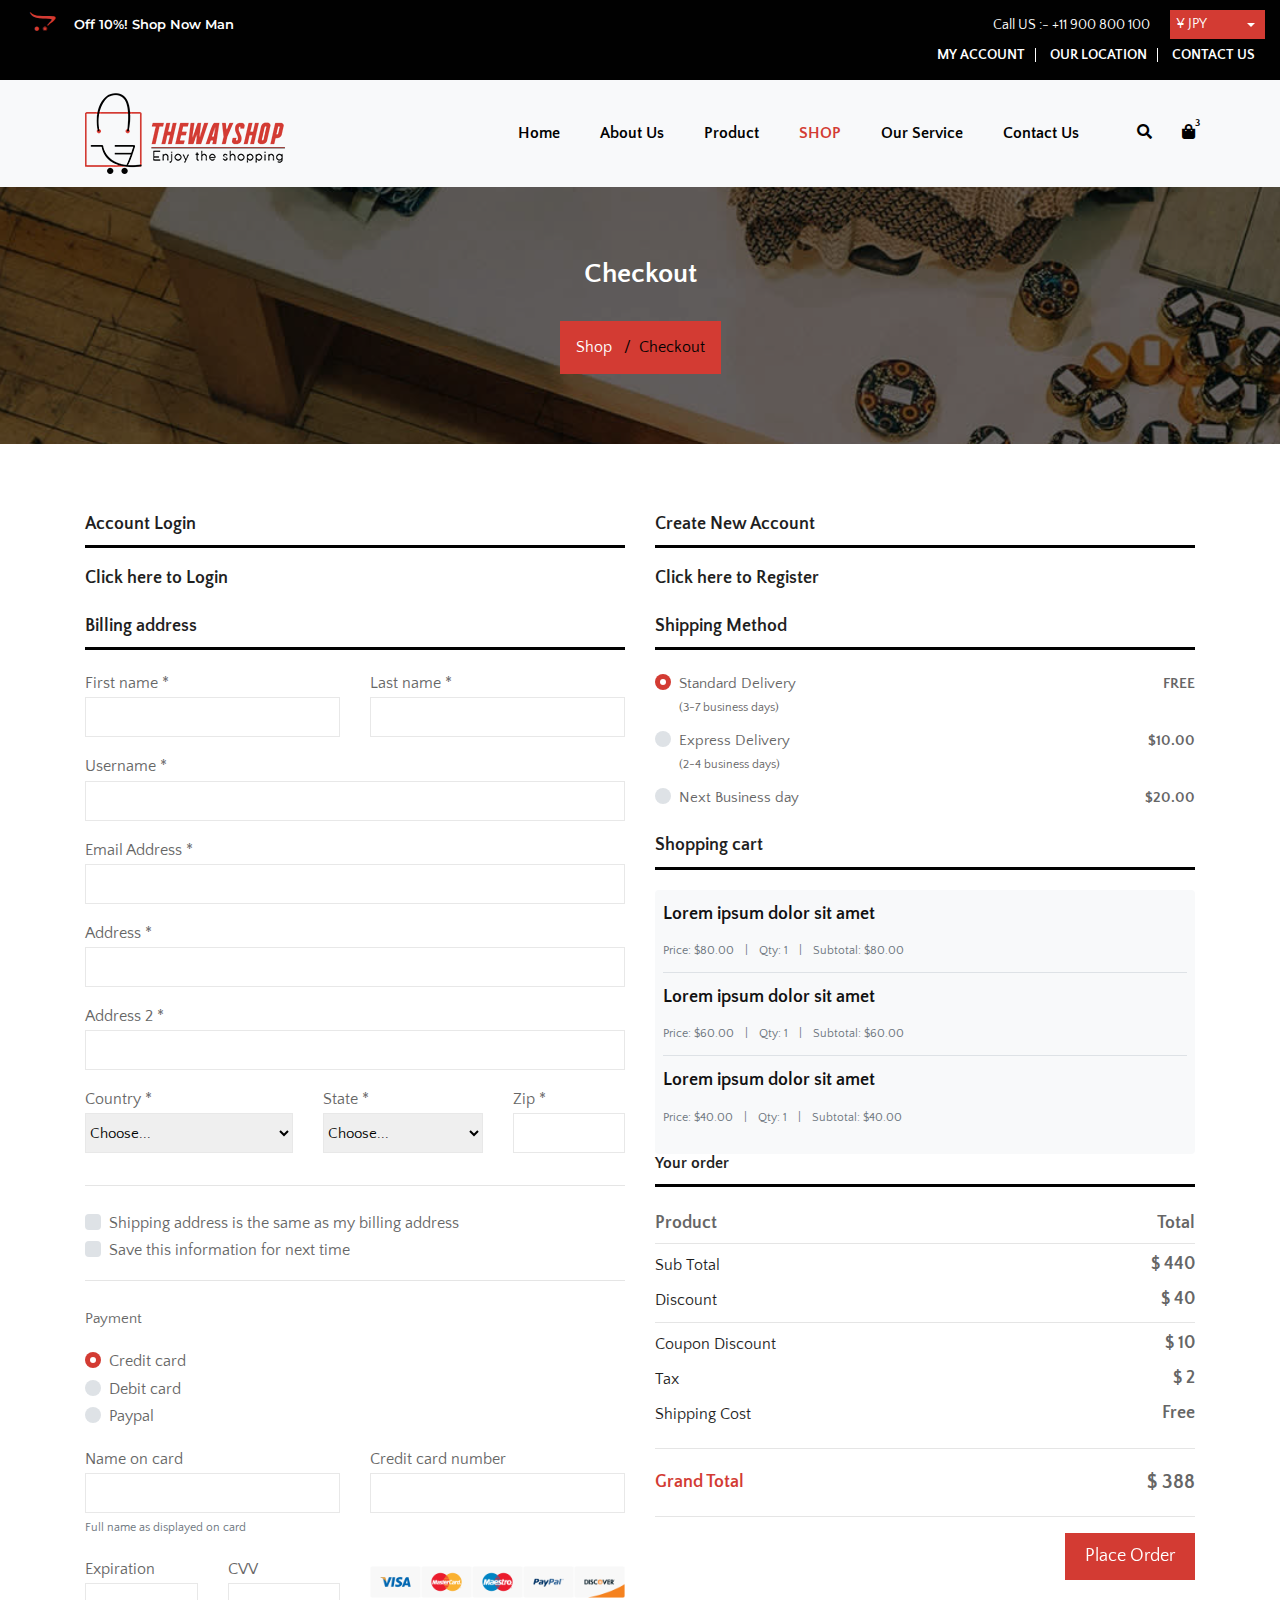
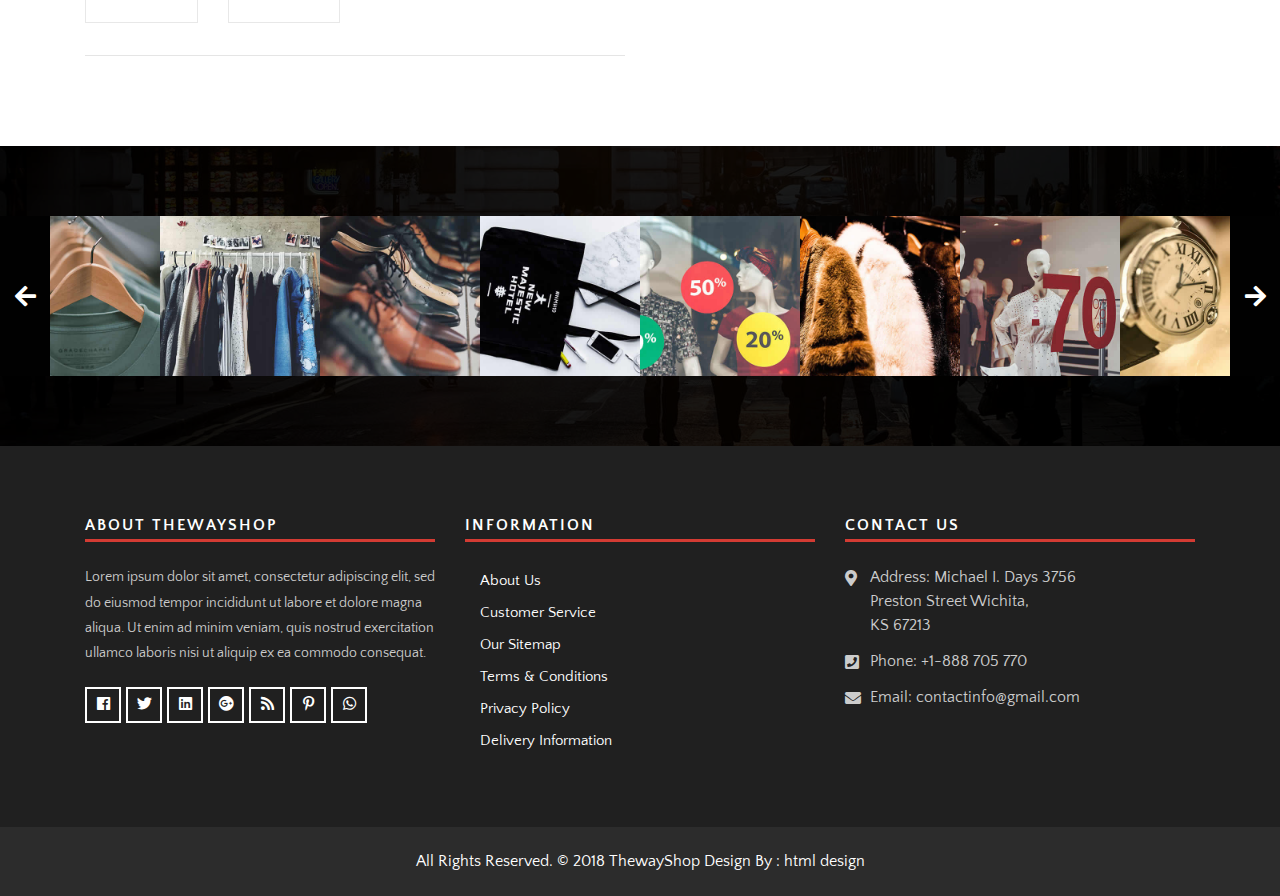
==== checkout.html @ 5b75cca8 "Updated website" ====
<!DOCTYPE html>
<html lang="en">
<!-- Basic -->

<head>
    <meta charset="utf-8">
    <meta http-equiv="X-UA-Compatible" content="IE=edge">

    <!-- Mobile Metas -->
    <meta name="viewport" content="width=device-width, initial-scale=1">

    <!-- Site Metas -->
    <title>ThewayShop - Ecommerce Bootstrap 4 HTML Template</title>
    <meta name="keywords" content="">
    <meta name="description" content="">
    <meta name="author" content="">

    <!-- Site Icons -->
    <link rel="shortcut icon" href="images/favicon.ico" type="image/x-icon">
    <link rel="apple-touch-icon" href="images/apple-touch-icon.png">

    <!-- Bootstrap CSS -->
    <link rel="stylesheet" href="css/bootstrap.min.css">
    <!-- Site CSS -->
    <link rel="stylesheet" href="css/style.css">
    <!-- Responsive CSS -->
    <link rel="stylesheet" href="css/responsive.css">
    <!-- Custom CSS -->
    <link rel="stylesheet" href="css/custom.css">

    <!--[if lt IE 9]>
      <script src="https://oss.maxcdn.com/libs/html5shiv/3.7.0/html5shiv.js"></script>
      <script src="https://oss.maxcdn.com/libs/respond.js/1.4.2/respond.min.js"></script>
    <![endif]-->

</head>

<body>

    <!-- Start Main Top -->
    <div class="main-top">
        <div class="container-fluid">
            <div class="row">
                <div class="col-lg-6 col-md-6 col-sm-12 col-xs-12">
                    <div class="text-slid-box">
                        <div id="offer-box" class="carouselTicker">
                            <ul class="offer-box">
                                <li>
                                    <i class="fab fa-opencart"></i> Off 10%! Shop Now Man
                                </li>
                                <li>
                                    <i class="fab fa-opencart"></i> 50% - 80% off on Fashion
                                </li>
                                <li>
                                    <i class="fab fa-opencart"></i> 20% off Entire Purchase Promo code: offT20
                                </li>
                                <li>
                                    <i class="fab fa-opencart"></i> Off 50%! Shop Now
                                </li>
                                <li>
                                    <i class="fab fa-opencart"></i> Off 10%! Shop Now Man
                                </li>
                                <li>
                                    <i class="fab fa-opencart"></i> 50% - 80% off on Fashion
                                </li>
                                <li>
                                    <i class="fab fa-opencart"></i> 20% off Entire Purchase Promo code: offT20
                                </li>
                                <li>
                                    <i class="fab fa-opencart"></i> Off 50%! Shop Now
                                </li>
                            </ul>
                        </div>
                    </div>
                </div>
                <div class="col-lg-6 col-md-6 col-sm-12 col-xs-12">
                    <div class="custom-select-box">
                        <select id="basic" class="selectpicker show-tick form-control" data-placeholder="$ USD">
						<option>¥ JPY</option>
						<option>$ USD</option>
						<option>€ EUR</option>
					</select>
                    </div>
                    <div class="right-phone-box">
                        <p>Call US :- <a href="#"> +11 900 800 100</a></p>
                    </div>
                    <div class="our-link">
                        <ul>
                            <li><a href="#">My Account</a></li>
                            <li><a href="#">Our location</a></li>
                            <li><a href="#">Contact Us</a></li>
                        </ul>
                    </div>
                </div>
            </div>
        </div>
    </div>
    <!-- End Main Top -->

    <!-- Start Main Top -->
    <header class="main-header">
        <!-- Start Navigation -->
        <nav class="navbar navbar-expand-lg navbar-light bg-light navbar-default bootsnav">
            <div class="container">
                <!-- Start Header Navigation -->
                <div class="navbar-header">
                    <button class="navbar-toggler" type="button" data-toggle="collapse" data-target="#navbar-menu" aria-controls="navbars-rs-food" aria-expanded="false" aria-label="Toggle navigation">
                    <i class="fa fa-bars"></i>
                </button>
                    <a class="navbar-brand" href="index.html"><img src="images/logo.png" class="logo" alt=""></a>
                </div>
                <!-- End Header Navigation -->

                <!-- Collect the nav links, forms, and other content for toggling -->
                <div class="collapse navbar-collapse" id="navbar-menu">
                    <ul class="nav navbar-nav ml-auto" data-in="fadeInDown" data-out="fadeOutUp">
                        <li class="nav-item"><a class="nav-link" href="index.html">Home</a></li>
                        <li class="nav-item"><a class="nav-link" href="about.html">About Us</a></li>
                        <li class="dropdown megamenu-fw">
                            <a href="#" class="nav-link dropdown-toggle arrow" data-toggle="dropdown">Product</a>
                            <ul class="dropdown-menu megamenu-content" role="menu">
                                <li>
                                    <div class="row">
                                        <div class="col-menu col-md-3">
                                            <h6 class="title">Top</h6>
                                            <div class="content">
                                                <ul class="menu-col">
                                                    <li><a href="shop.html">Jackets</a></li>
                                                    <li><a href="shop.html">Shirts</a></li>
                                                    <li><a href="shop.html">Sweaters & Cardigans</a></li>
                                                    <li><a href="shop.html">T-shirts</a></li>
                                                </ul>
                                            </div>
                                        </div>
                                        <!-- end col-3 -->
                                        <div class="col-menu col-md-3">
                                            <h6 class="title">Bottom</h6>
                                            <div class="content">
                                                <ul class="menu-col">
                                                    <li><a href="shop.html">Swimwear</a></li>
                                                    <li><a href="shop.html">Skirts</a></li>
                                                    <li><a href="shop.html">Jeans</a></li>
                                                    <li><a href="shop.html">Trousers</a></li>
                                                </ul>
                                            </div>
                                        </div>
                                        <!-- end col-3 -->
                                        <div class="col-menu col-md-3">
                                            <h6 class="title">Clothing</h6>
                                            <div class="content">
                                                <ul class="menu-col">
                                                    <li><a href="shop.html">Top Wear</a></li>
                                                    <li><a href="shop.html">Party wear</a></li>
                                                    <li><a href="shop.html">Bottom Wear</a></li>
                                                    <li><a href="shop.html">Indian Wear</a></li>
                                                </ul>
                                            </div>
                                        </div>
                                        <div class="col-menu col-md-3">
                                            <h6 class="title">Accessories</h6>
                                            <div class="content">
                                                <ul class="menu-col">
                                                    <li><a href="shop.html">Bags</a></li>
                                                    <li><a href="shop.html">Sunglasses</a></li>
                                                    <li><a href="shop.html">Fragrances</a></li>
                                                    <li><a href="shop.html">Wallets</a></li>
                                                </ul>
                                            </div>
                                        </div>
                                        <!-- end col-3 -->
                                    </div>
                                    <!-- end row -->
                                </li>
                            </ul>
                        </li>
                        <li class="dropdown active">
                            <a href="#" class="nav-link dropdown-toggle arrow" data-toggle="dropdown">SHOP</a>
                            <ul class="dropdown-menu">
                                <li><a href="cart.html">Cart</a></li>
                                <li><a href="checkout.html">Checkout</a></li>
                                <li><a href="my-account.html">My Account</a></li>
                                <li><a href="wishlist.html">Wishlist</a></li>
                                <li><a href="shop-detail.html">Shop Detail</a></li>
                            </ul>
                        </li>
                        <li class="nav-item"><a class="nav-link" href="service.html">Our Service</a></li>
                        <li class="nav-item"><a class="nav-link" href="contact-us.html">Contact Us</a></li>
                    </ul>
                </div>
                <!-- /.navbar-collapse -->

                <!-- Start Atribute Navigation -->
                <div class="attr-nav">
                    <ul>
                        <li class="search"><a href="#"><i class="fa fa-search"></i></a></li>
                        <li class="side-menu"><a href="#">
						<i class="fa fa-shopping-bag"></i>
                            <span class="badge">3</span>
					</a></li>
                    </ul>
                </div>
                <!-- End Atribute Navigation -->
            </div>
            <!-- Start Side Menu -->
            <div class="side">
                <a href="#" class="close-side"><i class="fa fa-times"></i></a>
                <li class="cart-box">
                    <ul class="cart-list">
                        <li>
                            <a href="#" class="photo"><img src="images/img-pro-01.jpg" class="cart-thumb" alt="" /></a>
                            <h6><a href="#">Delica omtantur </a></h6>
                            <p>1x - <span class="price">$80.00</span></p>
                        </li>
                        <li>
                            <a href="#" class="photo"><img src="images/img-pro-02.jpg" class="cart-thumb" alt="" /></a>
                            <h6><a href="#">Omnes ocurreret</a></h6>
                            <p>1x - <span class="price">$60.00</span></p>
                        </li>
                        <li>
                            <a href="#" class="photo"><img src="images/img-pro-03.jpg" class="cart-thumb" alt="" /></a>
                            <h6><a href="#">Agam facilisis</a></h6>
                            <p>1x - <span class="price">$40.00</span></p>
                        </li>
                        <li class="total">
                            <a href="#" class="btn btn-default hvr-hover btn-cart">VIEW CART</a>
                            <span class="float-right"><strong>Total</strong>: $180.00</span>
                        </li>
                    </ul>
                </li>
            </div>
            <!-- End Side Menu -->
        </nav>
        <!-- End Navigation -->
    </header>
    <!-- End Main Top -->

    <!-- Start Top Search -->
    <div class="top-search">
        <div class="container">
            <div class="input-group">
                <span class="input-group-addon"><i class="fa fa-search"></i></span>
                <input type="text" class="form-control" placeholder="Search">
                <span class="input-group-addon close-search"><i class="fa fa-times"></i></span>
            </div>
        </div>
    </div>
    <!-- End Top Search -->

    <!-- Start All Title Box -->
    <div class="all-title-box">
        <div class="container">
            <div class="row">
                <div class="col-lg-12">
                    <h2>Checkout</h2>
                    <ul class="breadcrumb">
                        <li class="breadcrumb-item"><a href="#">Shop</a></li>
                        <li class="breadcrumb-item active">Checkout</li>
                    </ul>
                </div>
            </div>
        </div>
    </div>
    <!-- End All Title Box -->

    <!-- Start Cart  -->
    <div class="cart-box-main">
        <div class="container">
            <div class="row new-account-login">
                <div class="col-sm-6 col-lg-6 mb-3">
                    <div class="title-left">
                        <h3>Account Login</h3>
                    </div>
                    <h5><a data-toggle="collapse" href="#formLogin" role="button" aria-expanded="false">Click here to Login</a></h5>
                    <form class="mt-3 collapse review-form-box" id="formLogin">
                        <div class="form-row">
                            <div class="form-group col-md-6">
                                <label for="InputEmail" class="mb-0">Email Address</label>
                                <input type="email" class="form-control" id="InputEmail" placeholder="Enter Email"> </div>
                            <div class="form-group col-md-6">
                                <label for="InputPassword" class="mb-0">Password</label>
                                <input type="password" class="form-control" id="InputPassword" placeholder="Password"> </div>
                        </div>
                        <button type="submit" class="btn hvr-hover">Login</button>
                    </form>
                </div>
                <div class="col-sm-6 col-lg-6 mb-3">
                    <div class="title-left">
                        <h3>Create New Account</h3>
                    </div>
                    <h5><a data-toggle="collapse" href="#formRegister" role="button" aria-expanded="false">Click here to Register</a></h5>
                    <form class="mt-3 collapse review-form-box" id="formRegister">
                        <div class="form-row">
                            <div class="form-group col-md-6">
                                <label for="InputName" class="mb-0">First Name</label>
                                <input type="text" class="form-control" id="InputName" placeholder="First Name"> </div>
                            <div class="form-group col-md-6">
                                <label for="InputLastname" class="mb-0">Last Name</label>
                                <input type="text" class="form-control" id="InputLastname" placeholder="Last Name"> </div>
                            <div class="form-group col-md-6">
                                <label for="InputEmail1" class="mb-0">Email Address</label>
                                <input type="email" class="form-control" id="InputEmail1" placeholder="Enter Email"> </div>
                            <div class="form-group col-md-6">
                                <label for="InputPassword1" class="mb-0">Password</label>
                                <input type="password" class="form-control" id="InputPassword1" placeholder="Password"> </div>
                        </div>
                        <button type="submit" class="btn hvr-hover">Register</button>
                    </form>
                </div>
            </div>
            <div class="row">
                <div class="col-sm-6 col-lg-6 mb-3">
                    <div class="checkout-address">
                        <div class="title-left">
                            <h3>Billing address</h3>
                        </div>
                        <form class="needs-validation" novalidate>
                            <div class="row">
                                <div class="col-md-6 mb-3">
                                    <label for="firstName">First name *</label>
                                    <input type="text" class="form-control" id="firstName" placeholder="" value="" required>
                                    <div class="invalid-feedback"> Valid first name is required. </div>
                                </div>
                                <div class="col-md-6 mb-3">
                                    <label for="lastName">Last name *</label>
                                    <input type="text" class="form-control" id="lastName" placeholder="" value="" required>
                                    <div class="invalid-feedback"> Valid last name is required. </div>
                                </div>
                            </div>
                            <div class="mb-3">
                                <label for="username">Username *</label>
                                <div class="input-group">
                                    <input type="text" class="form-control" id="username" placeholder="" required>
                                    <div class="invalid-feedback" style="width: 100%;"> Your username is required. </div>
                                </div>
                            </div>
                            <div class="mb-3">
                                <label for="email">Email Address *</label>
                                <input type="email" class="form-control" id="email" placeholder="">
                                <div class="invalid-feedback"> Please enter a valid email address for shipping updates. </div>
                            </div>
                            <div class="mb-3">
                                <label for="address">Address *</label>
                                <input type="text" class="form-control" id="address" placeholder="" required>
                                <div class="invalid-feedback"> Please enter your shipping address. </div>
                            </div>
                            <div class="mb-3">
                                <label for="address2">Address 2 *</label>
                                <input type="text" class="form-control" id="address2" placeholder=""> </div>
                            <div class="row">
                                <div class="col-md-5 mb-3">
                                    <label for="country">Country *</label>
                                    <select class="wide w-100" id="country">
									<option value="Choose..." data-display="Select">Choose...</option>
									<option value="United States">United States</option>
								</select>
                                    <div class="invalid-feedback"> Please select a valid country. </div>
                                </div>
                                <div class="col-md-4 mb-3">
                                    <label for="state">State *</label>
                                    <select class="wide w-100" id="state">
									<option data-display="Select">Choose...</option>
									<option>California</option>
								</select>
                                    <div class="invalid-feedback"> Please provide a valid state. </div>
                                </div>
                                <div class="col-md-3 mb-3">
                                    <label for="zip">Zip *</label>
                                    <input type="text" class="form-control" id="zip" placeholder="" required>
                                    <div class="invalid-feedback"> Zip code required. </div>
                                </div>
                            </div>
                            <hr class="mb-4">
                            <div class="custom-control custom-checkbox">
                                <input type="checkbox" class="custom-control-input" id="same-address">
                                <label class="custom-control-label" for="same-address">Shipping address is the same as my billing address</label>
                            </div>
                            <div class="custom-control custom-checkbox">
                                <input type="checkbox" class="custom-control-input" id="save-info">
                                <label class="custom-control-label" for="save-info">Save this information for next time</label>
                            </div>
                            <hr class="mb-4">
                            <div class="title"> <span>Payment</span> </div>
                            <div class="d-block my-3">
                                <div class="custom-control custom-radio">
                                    <input id="credit" name="paymentMethod" type="radio" class="custom-control-input" checked required>
                                    <label class="custom-control-label" for="credit">Credit card</label>
                                </div>
                                <div class="custom-control custom-radio">
                                    <input id="debit" name="paymentMethod" type="radio" class="custom-control-input" required>
                                    <label class="custom-control-label" for="debit">Debit card</label>
                                </div>
                                <div class="custom-control custom-radio">
                                    <input id="paypal" name="paymentMethod" type="radio" class="custom-control-input" required>
                                    <label class="custom-control-label" for="paypal">Paypal</label>
                                </div>
                            </div>
                            <div class="row">
                                <div class="col-md-6 mb-3">
                                    <label for="cc-name">Name on card</label>
                                    <input type="text" class="form-control" id="cc-name" placeholder="" required> <small class="text-muted">Full name as displayed on card</small>
                                    <div class="invalid-feedback"> Name on card is required </div>
                                </div>
                                <div class="col-md-6 mb-3">
                                    <label for="cc-number">Credit card number</label>
                                    <input type="text" class="form-control" id="cc-number" placeholder="" required>
                                    <div class="invalid-feedback"> Credit card number is required </div>
                                </div>
                            </div>
                            <div class="row">
                                <div class="col-md-3 mb-3">
                                    <label for="cc-expiration">Expiration</label>
                                    <input type="text" class="form-control" id="cc-expiration" placeholder="" required>
                                    <div class="invalid-feedback"> Expiration date required </div>
                                </div>
                                <div class="col-md-3 mb-3">
                                    <label for="cc-expiration">CVV</label>
                                    <input type="text" class="form-control" id="cc-cvv" placeholder="" required>
                                    <div class="invalid-feedback"> Security code required </div>
                                </div>
                                <div class="col-md-6 mb-3">
                                    <div class="payment-icon">
                                        <ul>
                                            <li><img class="img-fluid" src="images/payment-icon/1.png" alt=""></li>
                                            <li><img class="img-fluid" src="images/payment-icon/2.png" alt=""></li>
                                            <li><img class="img-fluid" src="images/payment-icon/3.png" alt=""></li>
                                            <li><img class="img-fluid" src="images/payment-icon/5.png" alt=""></li>
                                            <li><img class="img-fluid" src="images/payment-icon/7.png" alt=""></li>
                                        </ul>
                                    </div>
                                </div>
                            </div>
                            <hr class="mb-1"> </form>
                    </div>
                </div>
                <div class="col-sm-6 col-lg-6 mb-3">
                    <div class="row">
                        <div class="col-md-12 col-lg-12">
                            <div class="shipping-method-box">
                                <div class="title-left">
                                    <h3>Shipping Method</h3>
                                </div>
                                <div class="mb-4">
                                    <div class="custom-control custom-radio">
                                        <input id="shippingOption1" name="shipping-option" class="custom-control-input" checked="checked" type="radio">
                                        <label class="custom-control-label" for="shippingOption1">Standard Delivery</label> <span class="float-right font-weight-bold">FREE</span> </div>
                                    <div class="ml-4 mb-2 small">(3-7 business days)</div>
                                    <div class="custom-control custom-radio">
                                        <input id="shippingOption2" name="shipping-option" class="custom-control-input" type="radio">
                                        <label class="custom-control-label" for="shippingOption2">Express Delivery</label> <span class="float-right font-weight-bold">$10.00</span> </div>
                                    <div class="ml-4 mb-2 small">(2-4 business days)</div>
                                    <div class="custom-control custom-radio">
                                        <input id="shippingOption3" name="shipping-option" class="custom-control-input" type="radio">
                                        <label class="custom-control-label" for="shippingOption3">Next Business day</label> <span class="float-right font-weight-bold">$20.00</span> </div>
                                </div>
                            </div>
                        </div>
                        <div class="col-md-12 col-lg-12">
                            <div class="odr-box">
                                <div class="title-left">
                                    <h3>Shopping cart</h3>
                                </div>
                                <div class="rounded p-2 bg-light">
                                    <div class="media mb-2 border-bottom">
                                        <div class="media-body"> <a href="detail.html"> Lorem ipsum dolor sit amet</a>
                                            <div class="small text-muted">Price: $80.00 <span class="mx-2">|</span> Qty: 1 <span class="mx-2">|</span> Subtotal: $80.00</div>
                                        </div>
                                    </div>
                                    <div class="media mb-2 border-bottom">
                                        <div class="media-body"> <a href="detail.html"> Lorem ipsum dolor sit amet</a>
                                            <div class="small text-muted">Price: $60.00 <span class="mx-2">|</span> Qty: 1 <span class="mx-2">|</span> Subtotal: $60.00</div>
                                        </div>
                                    </div>
                                    <div class="media mb-2">
                                        <div class="media-body"> <a href="detail.html"> Lorem ipsum dolor sit amet</a>
                                            <div class="small text-muted">Price: $40.00 <span class="mx-2">|</span> Qty: 1 <span class="mx-2">|</span> Subtotal: $40.00</div>
                                        </div>
                                    </div>
                                </div>
                            </div>
                        </div>
                        <div class="col-md-12 col-lg-12">
                            <div class="order-box">
                                <div class="title-left">
                                    <h3>Your order</h3>
                                </div>
                                <div class="d-flex">
                                    <div class="font-weight-bold">Product</div>
                                    <div class="ml-auto font-weight-bold">Total</div>
                                </div>
                                <hr class="my-1">
                                <div class="d-flex">
                                    <h4>Sub Total</h4>
                                    <div class="ml-auto font-weight-bold"> $ 440 </div>
                                </div>
                                <div class="d-flex">
                                    <h4>Discount</h4>
                                    <div class="ml-auto font-weight-bold"> $ 40 </div>
                                </div>
                                <hr class="my-1">
                                <div class="d-flex">
                                    <h4>Coupon Discount</h4>
                                    <div class="ml-auto font-weight-bold"> $ 10 </div>
                                </div>
                                <div class="d-flex">
                                    <h4>Tax</h4>
                                    <div class="ml-auto font-weight-bold"> $ 2 </div>
                                </div>
                                <div class="d-flex">
                                    <h4>Shipping Cost</h4>
                                    <div class="ml-auto font-weight-bold"> Free </div>
                                </div>
                                <hr>
                                <div class="d-flex gr-total">
                                    <h5>Grand Total</h5>
                                    <div class="ml-auto h5"> $ 388 </div>
                                </div>
                                <hr> </div>
                        </div>
                        <div class="col-12 d-flex shopping-box"> <a href="checkout.html" class="ml-auto btn hvr-hover">Place Order</a> </div>
                    </div>
                </div>
            </div>

        </div>
    </div>
    <!-- End Cart -->

    <!-- Start Instagram Feed  -->
    <div class="instagram-box">
        <div class="main-instagram owl-carousel owl-theme">
            <div class="item">
                <div class="ins-inner-box">
                    <img src="images/instagram-img-01.jpg" alt="" />
                    <div class="hov-in">
                        <a href="#"><i class="fab fa-instagram"></i></a>
                    </div>
                </div>
            </div>
            <div class="item">
                <div class="ins-inner-box">
                    <img src="images/instagram-img-02.jpg" alt="" />
                    <div class="hov-in">
                        <a href="#"><i class="fab fa-instagram"></i></a>
                    </div>
                </div>
            </div>
            <div class="item">
                <div class="ins-inner-box">
                    <img src="images/instagram-img-03.jpg" alt="" />
                    <div class="hov-in">
                        <a href="#"><i class="fab fa-instagram"></i></a>
                    </div>
                </div>
            </div>
            <div class="item">
                <div class="ins-inner-box">
                    <img src="images/instagram-img-04.jpg" alt="" />
                    <div class="hov-in">
                        <a href="#"><i class="fab fa-instagram"></i></a>
                    </div>
                </div>
            </div>
            <div class="item">
                <div class="ins-inner-box">
                    <img src="images/instagram-img-05.jpg" alt="" />
                    <div class="hov-in">
                        <a href="#"><i class="fab fa-instagram"></i></a>
                    </div>
                </div>
            </div>
            <div class="item">
                <div class="ins-inner-box">
                    <img src="images/instagram-img-06.jpg" alt="" />
                    <div class="hov-in">
                        <a href="#"><i class="fab fa-instagram"></i></a>
                    </div>
                </div>
            </div>
            <div class="item">
                <div class="ins-inner-box">
                    <img src="images/instagram-img-07.jpg" alt="" />
                    <div class="hov-in">
                        <a href="#"><i class="fab fa-instagram"></i></a>
                    </div>
                </div>
            </div>
            <div class="item">
                <div class="ins-inner-box">
                    <img src="images/instagram-img-08.jpg" alt="" />
                    <div class="hov-in">
                        <a href="#"><i class="fab fa-instagram"></i></a>
                    </div>
                </div>
            </div>
            <div class="item">
                <div class="ins-inner-box">
                    <img src="images/instagram-img-09.jpg" alt="" />
                    <div class="hov-in">
                        <a href="#"><i class="fab fa-instagram"></i></a>
                    </div>
                </div>
            </div>
            <div class="item">
                <div class="ins-inner-box">
                    <img src="images/instagram-img-05.jpg" alt="" />
                    <div class="hov-in">
                        <a href="#"><i class="fab fa-instagram"></i></a>
                    </div>
                </div>
            </div>
        </div>
    </div>
    <!-- End Instagram Feed  -->


    <!-- Start Footer  -->
    <footer>
        <div class="footer-main">
            <div class="container">
                <div class="row">
                    <div class="col-lg-4 col-md-12 col-sm-12">
                        <div class="footer-widget">
                            <h4>About ThewayShop</h4>
                            <p>Lorem ipsum dolor sit amet, consectetur adipiscing elit, sed do eiusmod tempor incididunt ut labore et dolore magna aliqua. Ut enim ad minim veniam, quis nostrud exercitation ullamco laboris nisi ut aliquip ex ea commodo consequat.
                                </p>
                            <ul>
                                <li><a href="#"><i class="fab fa-facebook" aria-hidden="true"></i></a></li>
                                <li><a href="#"><i class="fab fa-twitter" aria-hidden="true"></i></a></li>
                                <li><a href="#"><i class="fab fa-linkedin" aria-hidden="true"></i></a></li>
                                <li><a href="#"><i class="fab fa-google-plus" aria-hidden="true"></i></a></li>
                                <li><a href="#"><i class="fa fa-rss" aria-hidden="true"></i></a></li>
                                <li><a href="#"><i class="fab fa-pinterest-p" aria-hidden="true"></i></a></li>
                                <li><a href="#"><i class="fab fa-whatsapp" aria-hidden="true"></i></a></li>
                            </ul>
                        </div>
                    </div>
                    <div class="col-lg-4 col-md-12 col-sm-12">
                        <div class="footer-link">
                            <h4>Information</h4>
                            <ul>
                                <li><a href="#">About Us</a></li>
                                <li><a href="#">Customer Service</a></li>
                                <li><a href="#">Our Sitemap</a></li>
                                <li><a href="#">Terms &amp; Conditions</a></li>
                                <li><a href="#">Privacy Policy</a></li>
                                <li><a href="#">Delivery Information</a></li>
                            </ul>
                        </div>
                    </div>
                    <div class="col-lg-4 col-md-12 col-sm-12">
                        <div class="footer-link-contact">
                            <h4>Contact Us</h4>
                            <ul>
                                <li>
                                    <p><i class="fas fa-map-marker-alt"></i>Address: Michael I. Days 3756 <br>Preston Street Wichita,<br> KS 67213 </p>
                                </li>
                                <li>
                                    <p><i class="fas fa-phone-square"></i>Phone: <a href="tel:+1-888705770">+1-888 705 770</a></p>
                                </li>
                                <li>
                                    <p><i class="fas fa-envelope"></i>Email: <a href="mailto:contactinfo@gmail.com">contactinfo@gmail.com</a></p>
                                </li>
                            </ul>
                        </div>
                    </div>
                </div>
            </div>
        </div>
    </footer>
    <!-- End Footer  -->

    <!-- Start copyright  -->
    <div class="footer-copyright">
        <p class="footer-company">All Rights Reserved. &copy; 2018 <a href="#">ThewayShop</a> Design By :
            <a href="https://html.design/">html design</a></p>
    </div>
    <!-- End copyright  -->

    <a href="#" id="back-to-top" title="Back to top" style="display: none;">&uarr;</a>

    <!-- ALL JS FILES -->
    <script src="js/jquery-3.2.1.min.js"></script>
    <script src="js/popper.min.js"></script>
    <script src="js/bootstrap.min.js"></script>
    <!-- ALL PLUGINS -->
    <script src="js/jquery.superslides.min.js"></script>
    <script src="js/bootstrap-select.js"></script>
    <script src="js/inewsticker.js"></script>
    <script src="js/bootsnav.js."></script>
    <script src="js/images-loded.min.js"></script>
    <script src="js/isotope.min.js"></script>
    <script src="js/owl.carousel.min.js"></script>
    <script src="js/baguetteBox.min.js"></script>
    <script src="js/form-validator.min.js"></script>
    <script src="js/contact-form-script.js"></script>
    <script src="js/custom.js"></script>
</body>

</html>
---- css/style.css ----
/*------------------------------------------------------------------
    IMPORT FONTS
-------------------------------------------------------------------*/

@import url('https://fonts.googleapis.com/css?family=Montserrat:400,500,600,600i,700,700i,800,800i');
@import url('https://fonts.googleapis.com/css?family=Quattrocento+Sans:400,400i,700,700i');


/*

    font-family: 'Montserrat', sans-serif;

    font-family: 'Quattrocento Sans', sans-serif;

*/

/*------------------------------------------------------------------
    IMPORT FILES
-------------------------------------------------------------------*/

@import url(all.css);
@import url(superslides.css);
@import url(bootstrap-select.css);
@import url(carousel-ticker.css);
@import url(code_animate.css);
@import url(bootsnav.css);
@import url(owl.carousel.min.css);
@import url(jquery-ui.css);
@import url(nice-select.css);
@import url(baguetteBox.min.css);

/*------------------------------------------------------------------
    SKELETON
-------------------------------------------------------------------*/
 body {
     color: #666666;
     font-size: 15px;
     font-family: 'Quattrocento Sans', sans-serif;
     line-height: 1.80857;
}
 a {
     color: #1f1f1f;
     text-decoration: none !important;
     outline: none !important;
     -webkit-transition: all .3s ease-in-out;
     -moz-transition: all .3s ease-in-out;
     -ms-transition: all .3s ease-in-out;
     -o-transition: all .3s ease-in-out;
     transition: all .3s ease-in-out;
}
 h1, h2, h3, h4, h5, h6 {
     letter-spacing: 0;
     font-weight: normal;
     position: relative;
     padding: 0 0 10px 0;
     font-weight: normal;
     line-height: 120% !important;
     color: #1f1f1f;
     margin: 0 
}
 h1 {
     font-size: 24px 
}
 h2 {
     font-size: 22px 
}
 h3 {
     font-size: 18px 
}
 h4 {
     font-size: 16px 
}
 h5 {
     font-size: 14px 
}
 h6 {
     font-size: 13px 
}
 h1 a, h2 a, h3 a, h4 a, h5 a, h6 a {
     color: #212121;
     text-decoration: none!important;
     opacity: 1 
}
 h1 a:hover, h2 a:hover, h3 a:hover, h4 a:hover, h5 a:hover, h6 a:hover {
     opacity: .8 
}
 a {
     color: #1f1f1f;
     text-decoration: none;
     outline: none;
}
 a, .btn {
     text-decoration: none !important;
     outline: none !important;
     -webkit-transition: all .3s ease-in-out;
     -moz-transition: all .3s ease-in-out;
     -ms-transition: all .3s ease-in-out;
     -o-transition: all .3s ease-in-out;
     transition: all .3s ease-in-out;
}
 .btn-custom {
     margin-top: 20px;
     background-color: transparent !important;
     border: 2px solid #ddd;
     padding: 12px 40px;
     font-size: 16px;
}
 .lead {
     font-size: 18px;
     line-height: 30px;
     color: #767676;
     margin: 0;
     padding: 0;
}
 blockquote {
     margin: 20px 0 20px;
     padding: 30px;
}
 ul, li, ol{
     list-style: none;
     margin: 0px;
     padding: 0px;
}
 button:focus{
     outline: none;
     box-shadow: none;
}
 :focus {
     outline: 0;
}
 p{
     margin: 0px;
}
 .bootstrap-select .dropdown-toggle:focus{
     outline: none !important;
}
 .form-control::-moz-placeholder {
     color: #ffffff;
     opacity: 1;
}
 .bootstrap-select .dropdown-toggle:focus{
     box-shadow: none !important 
}
/*------------------------------------------------------------------ LOADER -------------------------------------------------------------------*/
 #back-to-top {
     position: fixed;
     bottom: 40px;
     right: 40px;
     z-index: 9999;
     width: 32px;
     height: 32px;
     text-align: center;
     line-height: 30px;
     background: #d33b33;
     color: #ffffff;
     cursor: pointer;
     border: 0;
     border-radius: 2px;
     text-decoration: none;
     transition: opacity 0.2s ease-out;
     font-size: 30px;
}
/*------------------------------------------------------------------ HEADER -------------------------------------------------------------------*/
 .main-top{
     background: #010101;
     padding: 10px 0px;
}
 .custom-select-box{
     float: right;
     width: 95px;
     margin-left: 20px;
}
 .custom-select-box .form-control{
     background: none;
     border: none;
}
 .custom-select-box .bootstrap-select .btn-light{
     padding: 4px;
     font-size: 14px;
     background: #d33b33;
     color: #fff;
     border: none;
     border-radius: 0px;
}
 .custom-select-box .bootstrap-select .btn-light span{
     padding: 2px;
     line-height: 15px;
}
 .dropdown-toggle::after{
     margin-left: -24px;
}
 .custom-select-box .dropdown-toggle::after {
     display: inline-block;
     width: 0;
     height: 0;
     margin-left: .255em;
     vertical-align: .255em;
     content: "";
     border-top: .3em solid;
     border-right: .3em solid transparent;
     border-bottom: 0;
     border-left: .3em solid transparent;
     position: absolute;
     top: 13px;
     right: 10px;
}
 .bootstrap-select.btn-group .dropdown-toggle .filter-option{
     overflow: inherit;
}
 .bootstrap-select.btn-group .dropdown-menu{
     border: none;
     padding: 0px;
     border-radius: 0px;
}
 .right-phone-box{
     float: right;
     margin-left: 10px;
}
 .right-phone-box p{
     margin: 0px;
     color: #ffffff;
     font-size: 14px;
     line-height: 30px;
}
 .right-phone-box p a{
     color: #ffffff;
}
 .right-phone-box p a:hover{
     color: #d33b33;
}
 .offer-box,.slide {
     color: #FFFFFF;
     font-size: 13px;
     padding: 2px 15px;
     font-family: 'Montserrat', sans-serif;
}
 .offer-box li {
     font-weight: 600;
}
 .offer-box li i{
     margin-right: 15px;
     color: #d33b33;
     font-size: 20px;
}
 .our-link{
     float: right;
}
 .our-link ul li{
     display: inline-block;
     border-right: 1px solid #ffffff;
     padding: 0px 10px;
     line-height: 14px;
}
 .our-link ul{
     line-height: 30px;
}
 .our-link ul li a{
     color: #ffffff;
     font-weight: 700;
     text-transform: uppercase;
     font-size: 14px;
}
 .our-link ul li a:hover{
     color: #d33b33;
}
 .our-link ul li:last-child{
     border: none;
}
 .main-header{
}
 .search a{
     color: #d33b33;
}
 .attr-nav > ul > li > a:hover{
     color: #d33b33;
}
 nav.navbar.bootsnav ul.nav > li > a{
     margin: 0px;
}
/* Navbar Adjusment =========================== */
/* Navbar Atribute ------*/
 .attr-nav > ul > li > a{
     padding: 28px 15px;
}
 ul.cart-list > li.total > .btn{
     border-bottom: solid 1px #cfcfcf !important;
     color: #010101 ;
     padding: 10px 15px;
     border: none;
     font-weight: 700;
     color: #ffffff;
}
 @media (min-width: 1024px) {
    /* Navbar General ------*/
     nav.navbar ul.nav > li > a{
         padding: 30px 15px;
         font-weight: 600;
    }
     nav.navbar .navbar-brand{
         margin-top: 0;
    }
     nav.navbar .navbar-brand{
         margin-top: 0;
    }
     nav.navbar li.dropdown ul.dropdown-menu{
         border-top: solid 5px;
    }
    /* Navbar Center ------*/
     nav.navbar-center .navbar-brand{
         margin: 0 !important;
    }
    /* Navbar Brand Top ------*/
     nav.navbar-brand-top .navbar-brand{
         margin: 10px !important;
    }
    /* Navbar Full ------*/
     nav.navbar-full .navbar-brand{
         position: relative;
         top: -15px;
    }
    /* Navbar Sidebar ------*/
     nav.navbar-sidebar ul.nav, nav.navbar-sidebar .navbar-brand{
         margin-bottom: 50px;
    }
     nav.navbar-sidebar ul.nav > li > a{
         padding: 10px 15px;
         font-weight: bold;
    }
    /* Navbar Transparent & Fixed ------*/
     nav.navbar.bootsnav.navbar-transparent.white{
         background-color: rgba(255,255,255,0.3);
         border-bottom: solid 1px #bbb;
    }
     nav.navbar.navbar-inverse.bootsnav.navbar-transparent.dark, nav.navbar.bootsnav.navbar-transparent.dark{
         background-color: rgba(0,0,0,0.3);
         border-bottom: solid 1px #555;
    }
     nav.navbar.bootsnav.navbar-transparent.white .attr-nav{
         border-left: solid 1px #bbb;
    }
     nav.navbar.navbar-inverse.bootsnav.navbar-transparent.dark .attr-nav, nav.navbar.bootsnav.navbar-transparent.dark .attr-nav{
         border-left: solid 1px #555;
    }
     nav.navbar.bootsnav.no-background.white .attr-nav > ul > li > a, nav.navbar.bootsnav.navbar-transparent.white .attr-nav > ul > li > a, nav.navbar.bootsnav.navbar-transparent.white ul.nav > li > a, nav.navbar.bootsnav.no-background.white ul.nav > li > a{
         color: #fff;
    }
     nav.navbar.bootsnav.navbar-transparent.dark .attr-nav > ul > li > a, nav.navbar.bootsnav.navbar-transparent.dark ul.nav > li > a{
         color: #eee;
    }
}
 @media (max-width: 992px) {
    /* Navbar General ------*/
     nav.navbar .navbar-brand{
         margin-top: 0;
         position: relative;
         top: -2px;
    }
     nav.navbar .navbar-brand img.logo{
         width: 160px;
    }
     .attr-nav > ul > li > a{
         padding: 16px 15px 15px;
    }
    /* Navbar Mobile slide ------*/
     nav.navbar.navbar-mobile ul.nav > li > a{
         padding: 15px 15px;
    }
     nav.navbar.navbar-mobile ul.nav ul.dropdown-menu > li > a{
         padding-right: 15px !important;
         padding-top: 15px !important;
         padding-bottom: 15px !important;
    }
     nav.navbar.navbar-mobile ul.nav ul.dropdown-menu .col-menu .title{
         padding-right: 30px !important;
         padding-top: 13px !important;
         padding-bottom: 13px !important;
    }
     nav.navbar.navbar-mobile ul.nav ul.dropdown-menu .col-menu ul.menu-col li a{
         padding-top: 13px !important;
         padding-bottom: 13px !important;
    }
    /* Navbar Full ------*/
     nav.navbar-full .navbar-brand{
         top: 0;
         padding-top: 10px;
    }
}
/* Navbar Inverse =================================*/
 nav.navbar.navbar-inverse{
     background-color: #222;
     border-bottom: solid 1px #303030;
}
 nav.navbar.navbar-inverse ul.cart-list > li.total > .btn{
     border-bottom: solid 1px #222 !important;
}
 nav.navbar.navbar-inverse ul.cart-list > li.total .pull-right{
     color: #fff;
}
 nav.navbar.navbar-inverse.megamenu ul.dropdown-menu.megamenu-content .content ul.menu-col li a, nav.navbar.navbar-inverse ul.nav > li > a{
     color: #eee;
}
 nav.navbar.navbar-inverse ul.nav > li.dropdown > a{
     background-color: #222;
}
 nav.navbar.navbar-inverse li.dropdown ul.dropdown-menu > li > a{
     color: #999;
}
 nav.navbar.navbar-inverse ul.nav .dropdown-menu h1, nav.navbar.navbar-inverse ul.nav .dropdown-menu h2, nav.navbar.navbar-inverse ul.nav .dropdown-menu h3, nav.navbar.navbar-inverse ul.nav .dropdown-menu h4, nav.navbar.navbar-inverse ul.nav .dropdown-menu h5, nav.navbar.navbar-inverse ul.nav .dropdown-menu h6{
     color: #fff;
}
 nav.navbar.navbar-inverse .form-control{
     background-color: #333;
     border-color: #303030;
     color: #fff;
}
 nav.navbar.navbar-inverse .attr-nav > ul > li > a{
     color: #eee;
}
 nav.navbar.navbar-inverse .attr-nav > ul > li.dropdown ul.dropdown-menu{
     background-color: #222;
     border-left: solid 1px #303030;
     border-bottom: solid 1px #303030;
     border-right: solid 1px #303030;
}
 nav.navbar.navbar-inverse ul.cart-list > li{
     border-bottom: solid 1px #303030;
     color: #eee;
}
 nav.navbar.navbar-inverse ul.cart-list > li img{
     border: solid 1px #303030;
}
 nav.navbar.navbar-inverse ul.cart-list > li.total{
     background-color: #333;
}
 nav.navbar.navbar-inverse .share ul > li > a{
     background-color: #555;
}
 nav.navbar.navbar-inverse .dropdown-tabs .tab-menu{
     border-right: solid 1px #303030;
}
 nav.navbar.navbar-inverse .dropdown-tabs .tab-menu > ul > li > a{
     border-bottom: solid 1px #303030;
}
 nav.navbar.navbar-inverse .dropdown-tabs .tab-content{
     border-left: solid 1px #303030;
}
 nav.navbar.navbar-inverse .dropdown-tabs .tab-menu > ul > li > a:hover, nav.navbar.navbar-inverse .dropdown-tabs .tab-menu > ul > li > a:focus, nav.navbar.navbar-inverse .dropdown-tabs .tab-menu > ul > li.active > a{
     background-color: #333 !important;
}
 nav.navbar-inverse.navbar-full ul.nav > li > a{
     border:none;
}
 nav.navbar-inverse.navbar-full .navbar-collapse .wrap-full-menu{
     background-color: #222;
}
 nav.navbar-inverse.navbar-full .navbar-toggle{
     background-color: #222 !important;
     color: #6f6f6f;
}
 nav.navbar.bootsnav ul.nav > li > a{
     position: relative;
     font-weight: 700;
     font-size: 16px;
     color: #010101;
     padding-top: 30px;
     padding-bottom: 30px;
     padding-left: 10px;
     padding-right: 30px;
}
 nav.navbar.bootsnav ul.nav li.active > a{
     color: #d33b33;
}
 nav.navbar.bootsnav ul.nav li.active > a:hover{
     color: #d33b33;
}
 nav.navbar.bootsnav ul.nav li > a:hover{
     color: #d33b33;
}
 nav.navbar.bootsnav ul.nav li.megamenu-fw > a:hover{
     color: #d33b33;
}
 @media (min-width: 1024px) {
     nav.navbar.navbar-inverse ul.nav .dropdown-menu{
         background-color: #222 !important;
         border-left: solid 1px #303030 !important;
         border-bottom: solid 1px #303030 !important;
         border-right: solid 1px #303030 !important;
    }
     nav.navbar.navbar-inverse li.dropdown ul.dropdown-menu > li > a{
         border-bottom: solid 1px #303030;
    }
     nav.navbar.navbar-inverse ul.dropdown-menu.megamenu-content .col-menu{
         border-left: solid 1px #303030;
         border-right: solid 1px #303030;
    }
     nav.navbar.navbar-inverse.navbar-transparent.dark{
         background-color: rgba(0,0,0,0.3);
         border-bottom: solid 1px #999;
    }
     nav.navbar.navbar-inverse.navbar-transparent.dark .attr-nav{
         border-left: solid 1px #999;
    }
     nav.navbar.navbar-inverse.no-background.white .attr-nav > ul > li > a, nav.navbar.navbar-inverse.navbar-transparent.dark .attr-nav > ul > li > a, nav.navbar.navbar-inverse.navbar-transparent.dark ul.nav > li > a, nav.navbar.navbar-inverse.no-background.white ul.nav > li > a{
         color: #fff;
    }
     nav.navbar.navbar-inverse.no-background.dark .attr-nav > ul > li > a, nav.navbar.navbar-inverse.no-background.dark .attr-nav > ul > li > a, nav.navbar.navbar-inverse.no-background.dark ul.nav > li > a, nav.navbar.navbar-inverse.no-background.dark ul.nav > li > a{
         color: #3f3f3f;
    }
}
 @media (max-width: 992px) {
     nav.navbar.navbar-inverse .navbar-toggle{
         color: #eee;
         background-color: #222 !important;
    }
     nav.navbar.navbar-inverse .navbar-nav > li > a{
         border-top: solid 1px #303030;
         border-bottom: solid 1px #303030;
    }
     nav.navbar.navbar-inverse ul.nav li.dropdown ul.dropdown-menu > li > a{
         color: #999;
         border-bottom: solid 1px #303030;
    }
     nav.navbar.navbar-inverse .dropdown .megamenu-content .col-menu .title{
         border-bottom: solid 1px #303030;
         color: #eee;
    }
     nav.navbar.navbar-inverse .dropdown .megamenu-content .col-menu ul > li > a{
         border-bottom: solid 1px #303030;
         color: #999 !important;
    }
     nav.navbar.navbar-inverse .dropdown .megamenu-content .col-menu.on:last-child .title{
         border-bottom: solid 1px #303030;
    }
     nav.navbar.navbar-inverse .dropdown-tabs .tab-menu > ul{
         border-top: solid 1px #303030;
    }
     nav.navbar.navbar-inverse.navbar-mobile .navbar-collapse{
         background-color: #222;
    }
}
 @media (max-width: 767px) {
     nav.navbar.navbar-inverse.navbar-mobile ul.nav{
         border-top: solid 1px #222;
    }
}
 .arrow::before{
     font-family: 'FontAwesome';
     content: "\f0d7";
     margin-left: 5px;
     margin-top: 2px;
     border: none;
     display: inline-block;
     vertical-align: inherit;
     position: absolute;
     right: 10px;
     top: 28px;
}
 .dropdown-toggle::after{
     display: none;
}
 nav.navbar.bootsnav ul.navbar-nav li.dropdown ul.dropdown-menu li a{
     display: block;
}
 nav.navbar.bootsnav li.dropdown ul.dropdown-menu{
     border: solid 1px #e0e0e0;
     left: auto;
}
 .btn-cart{
}
 .cart-list h6 a{
     font-size: 16px;
     font-weight: 700;
}
 .cart-list h6 a:hover{
     color: #d33b33;
}
 ul.cart-list p .price{
     font-weight: normal;
}
 .col-menu .title{
     font-size: 20px;
     font-weight: 700;
     text-transform: uppercase;
}
 .hvr-hover{
     display: inline-block;
     vertical-align: middle;
     -webkit-transform: perspective(1px) translateZ(0);
     transform: perspective(1px) translateZ(0);
     box-shadow: 0 0 1px rgba(0, 0, 0, 0);
     position: relative;
     background: #d33b33;
     -webkit-transition-property: color;
     transition-property: color;
     -webkit-transition-duration: 0.3s;
     transition-duration: 0.3s;
     border-radius: 0;
     box-shadow: none;
}
 .hvr-hover::after {
     content: "";
     position: absolute;
     z-index: -1;
     top: 0;
     bottom: 0;
     left: 0;
     right: 0;
     background: #010101;
     -webkit-transform: scaleY(0);
     transform: scaleY(0);
     -webkit-transform-origin: 50%;
     transform-origin: 50%;
     -webkit-transition-property: transform;
     transition-property: transform;
     -webkit-transition-duration: 0.3s;
     transition-duration: 0.3s;
     -webkit-transition-timing-function: ease-out;
     transition-timing-function: ease-out;
}
 .hvr-hover:hover::after{
     -webkit-transform: scaleY(1);
     transform: scaleY(1);
     color: #ffffff;
}
 .hvr-hover{
}
 ul.cart-list > li.total > .btn:hover{
     color: #ffffff;
}
 .cart-box{
     margin-top: 40px;
     background: #ffffff;
}
 .main-header.fixed-menu {
     position: fixed;
     visibility: hidden;
     left: 0px;
     top: 0px;
     width: 100%;
     padding: 0px 0px;
     background: #ffffff;
     z-index: 0;
     transition: all 500ms ease;
     -moz-transition: all 500ms ease;
     -webkit-transition: all 500ms ease;
     -ms-transition: all 500ms ease;
     -o-transition: all 500ms ease;
     z-index: 999;
     opacity: 1;
     visibility: visible;
     -ms-animation-name: fadeInDown;
     -moz-animation-name: fadeInDown;
     -op-animation-name: fadeInDown;
     -webkit-animation-name: fadeInDown;
     animation-name: fadeInDown;
     -ms-animation-duration: 500ms;
     -moz-animation-duration: 500ms;
     -op-animation-duration: 500ms;
     -webkit-animation-duration: 500ms;
     animation-duration: 500ms;
     -ms-animation-timing-function: linear;
     -moz-animation-timing-function: linear;
     -op-animation-timing-function: linear;
     -webkit-animation-timing-function: linear;
     animation-timing-function: linear;
     -ms-animation-iteration-count: 1;
     -moz-animation-iteration-count: 1;
     -op-animation-iteration-count: 1;
     -webkit-animation-iteration-count: 1;
     animation-iteration-count: 1;
}
 .main-header.fixed-menu {
     padding: 0px;
     box-shadow: 0 0 8px 0 rgba(0,0,0,.12);
     border-radius: 0;
}
 .top-search .input-group-addon{
     line-height: 40px;
}
 .top-search input.form-control{
     color: #ffffff;
}
/*------------------------------------------------------------------ Slider -------------------------------------------------------------------*/
 .cover-slides{
     height: 100vh;
}
 .slides-navigation a {
     background: #d33b33;
     position: absolute;
     height: 70px;
     width: 70px;
     top: 50%;
     font-size: 20px;
     display: block;
     color: #fff;
     line-height: 90px;
     text-align: center;
     transition: all .3s ease-in-out;
}
 .slides-navigation a i{
     font-size: 40px;
}
 .slides-navigation a:hover {
     background: #010101;
}
 .cover-slides .container{
     height: 100%;
     position: relative;
     z-index: 2;
}
 .cover-slides .container > .row {
     -webkit-box-align: center;
     -ms-flex-align: center;
     align-items: center;
}
 .cover-slides .container > .row {
     height: 100%;
}
 .overlay-background {
     background: #333;
     position: absolute;
     height: 100%;
     width: 100%;
     left: 0;
     top: 0;
     opacity: 0.5;
}
 .cover-slides h1{
     font-family: 'Montserrat', sans-serif;
     font-weight: 500;
     font-size: 64px;
     color: #fff;
}
 .cover-slides p{
     font-size: 18px;
     color: #fff;
     padding-bottom: 30px;
}
 .slides-pagination a{
     border: 2px solid #ffffff;
}
 .slides-pagination a.current{
     background: #d33b33;
     border: 2px solid #d33b33;
}
 .cover-slides p a{
     font-size: 24px;
     color: #ffffff;
     border: none;
     text-transform: uppercase;
     padding: 10px 20px;
}
/*------------------------------------------------------------------ Categories Shop -------------------------------------------------------------------*/
 .categories-shop{
     padding: 70px 0px;
}
 .shop-cat-box{
     margin-bottom: 30px;
     position: relative;
     padding: 3px;
     overflow: hidden;
     border: 1px solid #010101;
     -webkit-transition: background 0.4s 0.5s;
     transition: background 0.4s 0.5s;
}
 .shop-cat-box img{
     margin: -10px 0 0 -10px;
     max-width: none;
     width: -webkit-calc(100% + 10px);
     width: calc(100% + 10px);
     opacity: 0.9;
     -webkit-transition: opacity 0.35s, -webkit-transform 0.35s;
     transition: opacity 0.35s, transform 0.35s;
     -webkit-transform: translate3d(10px,10px,0);
     transform: translate3d(10px,10px,0);
     -webkit-backface-visibility: hidden;
     backface-visibility: hidden;
}
 .shop-cat-box:hover img{
     opacity: 0.6;
     -webkit-transform: translate3d(0,0,0);
     transform: translate3d(0,0,0);
}
 .shop-cat-box a{
     position: absolute;
     z-index: 2;
     bottom: 0px;
     left: 0px;
     right: 0;
     margin: 0 auto;
     text-align: center;
     border: none;
     color: #ffffff;
     font-size: 18px;
     font-weight: 700;
     padding: 8px 0px;
}
/*------------------------------------------------------------------ Products -------------------------------------------------------------------*/
 .title-all{
     margin-bottom: 30px;
}
 .title-all h1{
     font-size: 32px;
     font-weight: 700;
     color: #010101;
}
 .title-all p{
     color: #999999;
     font-size: 16px;
}
 .products-box{
     padding: 70px 0px;
}
 .special-menu{
     margin-bottom: 40px;
}
 .filter-button-group{
     display: inline-block;
}
 .filter-button-group button{
     background: #d33b33;
     color: #ffffff;
     border: none;
     cursor: pointer;
     padding: 5px 30px;
     font-size: 18px;
}
 .filter-button-group button.active{
     background: #010101;
}
 .filter-button-group button{
}
 .products-single {
     overflow: hidden;
     position: relative;
     margin-bottom: 30px;
}
 .products-single .box-img-hover{
     overflow: hidden;
     position: relative;
}
 .box-img-hover img{
     margin: 0 auto;
     text-align: center;
     display: block;
}
 .type-lb{
     position: absolute;
     top: 0px;
     right: 0px;
     z-index:8;
}
 .type-lb .sale{
     background: red;
     color: #ffffff;
     padding: 2px 10px;
     font-weight: 700;
     text-transform: uppercase;
}
 .type-lb .new{
     background: #010101;
     color: #ffffff;
     padding: 2px 10px;
     font-weight: 700;
     text-transform: uppercase;
}
 .why-text{
     background: #f5f5f5;
     padding: 15px;
}
 .why-text h4{
     font-size: 16px;
     font-weight: 700;
     padding-bottom: 15px;
}
 .why-text h5{
     font-size: 18px;
     font-family: 'Montserrat', sans-serif;
     padding: 0px;
     font-weight: 600;
}
 .mask-icon{
     width: 100%;
     height: 100%;
     position: absolute;
     overflow: hidden;
     top: 0;
     left: 0;
}
 .mask-icon ul{
     display: inline-block;
}
 .mask-icon ul li{
     background: #d33b33;
}
 .mask-icon ul li a{
     color: #ffffff;
     padding: 5px 10px;
     display: block;
}
 .mask-icon a.cart{
     background: #d33b33;
     position: absolute;
     bottom: 0;
     right: 0px;
     padding: 10px 20px;
     font-weight: 700;
     color: #ffffff;
}
 .mask-icon a.cart:hover{
     background: #010101;
     color: #ffffff;
}
 .mask-icon ul li a:hover{
     background: #010101;
     color: #ffffff;
}
 .products-single .mask-icon{
     background: rgba(1,1,1, 0.5);
     top: -100%;
     -ms-filter: "progid: DXImageTransform.Microsoft.Alpha(Opacity=0)";
     filter: alpha(opacity=0);
     opacity: 0;
     -webkit-transition: all 0.3s ease-out 0.5s;
     -moz-transition: all 0.3s ease-out 0.5s;
     -o-transition: all 0.3s ease-out 0.5s;
     -ms-transition: all 0.3s ease-out 0.5s;
     transition: all 0.3s ease-out 0.5s;
}
 .products-single:hover .mask-icon{
     -ms-filter: "progid: DXImageTransform.Microsoft.Alpha(Opacity=100)";
     filter: alpha(opacity=100);
     opacity: 1;
     top: 0px;
     -webkit-transition-delay: 0s;
     -moz-transition-delay: 0s;
     -o-transition-delay: 0s;
     -ms-transition-delay: 0s;
     transition-delay: 0s;
     -webkit-animation: bounceY 0.9s linear;
     -moz-animation: bounceY 0.9s linear;
     -ms-animation: bounceY 0.9s linear;
     animation: bounceY 0.9s linear;
}
 @keyframes bounceY {
     0% {
         transform: translateY(-205px);
    }
     40% {
         transform: translateY(-100px);
    }
     65% {
         transform: translateY(-52px);
    }
     82% {
         transform: translateY(-25px);
    }
     92% {
         transform: translateY(-12px);
    }
     55%, 75%, 87%, 97%, 100% {
         transform: translateY(0px);
    }
}
 @-moz-keyframes bounceY {
     0% {
         -moz-transform: translateY(-205px);
    }
     40% {
         -moz-transform: translateY(-100px);
    }
     65% {
         -moz-transform: translateY(-52px);
    }
     82% {
         -moz-transform: translateY(-25px);
    }
     92% {
         -moz-transform: translateY(-12px);
    }
     55%, 75%, 87%, 97%, 100% {
         -moz-transform: translateY(0px);
    }
}
 @-webkit-keyframes bounceY {
     0% {
         -webkit-transform: translateY(-205px);
    }
     40% {
         -webkit-transform: translateY(-100px);
    }
     65% {
         -webkit-transform: translateY(-52px);
    }
     82% {
         -webkit-transform: translateY(-25px);
    }
     92% {
         -webkit-transform: translateY(-12px);
    }
     55%, 75%, 87%, 97%, 100% {
         -webkit-transform: translateY(0px);
    }
}
/*------------------------------------------------------------------ Blog -------------------------------------------------------------------*/
 .latest-blog{
     padding: 70px 0px;
     background: #f5f5f5;
}
 .blog-box{
     -webkit-box-shadow: 0px 5px 35px 0px rgba(148, 146, 245, 0.15);
     box-shadow: 0px 5px 35px 0px rgba(148, 146, 245, 0.15);
     background: #ffffff;
     margin-bottom: 30px;
}
 .blog-content{
     position: relative;
}
 .title-blog{
     padding: 30px 15px 30px 45px;
}
 .title-blog h3{
     font-size: 20px;
     font-weight: 700;
     color: #010101;
}
 .title-blog p{
     margin: 0px;
}
 .option-blog {
     position: absolute;
     top: 0px;
     left: 0px;
     top: 50%;
     transform: translate(0%,-50%);
}
 .option-blog li a{
     background: #010101;
     display: inline-block;
     font-size: 18px;
     color: #ffffff;
     width: 34px;
     height: 34px;
     text-align: center;
     line-height: 34px;
}
 .option-blog li a:hover{
     background: #d33b33;
     color: #ffffff;
}
 .tooltip-inner {
     background-color: #d33b33;
}
 .tooltip.bs-tooltip-right .arrow:before {
     border-right-color: #d33b33 !important;
     padding-top: 0px !important;
     top: 0px !important;
}
 .tooltip.bs-tooltip-left .arrow:before {
     border-right-color: #d33b33 !important;
}
 .tooltip.bs-tooltip-bottom .arrow:before {
     border-right-color: #d33b33 !important;
}
 .tooltip.bs-tooltip-top .arrow:before {
     border-right-color: #d33b33 !important;
}
/*------------------------------------------------------------------ Instagram Feed -------------------------------------------------------------------*/
 .instagram-box{
     padding: 70px 0px;
     background: url(../images/ins-bg.jpg) no-repeat center center;
     background-size: auto auto;
     -webkit-background-size: cover;
     -moz-background-size: cover;
     -ms-background-size: cover;
     -o-background-size: cover;
     background-size: cover;
     position: relative;
}
 .instagram-box::before{
     background: rgba(0,0,0,0.9);
     width: 100%;
     height: 100%;
     left: 0px;
     top: 0px;
     content: "" ;
     position: absolute;
     z-index: 0;
}
 .main-instagram.owl-carousel .owl-nav button.owl-prev{
     background: #010101;
     position: absolute;
     z-index: 1;
     display: block;
     height: 100%;
     width: 50px;
     line-height: 0px;
     font-size: 24px;
     cursor: pointer;
     color: #ffffff;
     top: 0;
     padding: 0;
     margin-top: 0;
     opacity: 1;
     left: 0px;
     -webkit-transition: all 0.3s ease;
     -o-transition: all 0.3s ease;
     transition: all 0.3s ease;
}
 .main-instagram.owl-carousel .owl-nav button.owl-next{
     background: #010101;
     position: absolute;
     z-index: 1;
     display: block;
     height: 100%;
     width: 50px;
     line-height: 0px;
     font-size: 24px;
     cursor: pointer;
     color: #ffffff;
     top: 0;
     padding: 0;
     margin-top: 0;
     opacity: 1;
     right: 0px;
     -webkit-transition: all 0.3s ease;
     -o-transition: all 0.3s ease;
     transition: all 0.3s ease;
}
 .main-instagram.owl-carousel .owl-nav button.owl-next:hover, .main-instagram.owl-carousel .owl-nav button.owl-prev:hover{
     background: #d33b33;
}
 .ins-inner-box{
     position: relative;
}
 .hov-in{
     opacity: 0;
     background: rgba(211,59,51, 0.5);
     bottom: -100%;
     position: absolute;
     width: 100%;
     height: 100%;
     -webkit-transition: all 0.3s ease-out 0.5s;
     -moz-transition: all 0.3s ease-out 0.5s;
     -o-transition: all 0.3s ease-out 0.5s;
     -ms-transition: all 0.3s ease-out 0.5s;
     transition: all 0.3s ease-out 0.5s;
     text-align: center;
     display: table;
}
 .hov-in a{
     display: table-cell;
     vertical-align: middle;
     height: 100%;
}
 .hov-in i{
     color: #010101;
     font-size: 48px;
     position: relative;
     z-index: 2;
}
 .hov-in a i:hover{
     color: #ffffff;
}
 .ins-inner-box:hover .hov-in{
     bottom: 0;
     opacity: 1;
}
/*------------------------------------------------------------------ Footer Main -------------------------------------------------------------------*/
 .footer-main{
     padding: 70px 0px;
     background: #202020;
}
 .footer-widget h4 {
     color: #ffffff;
     font-size: 16px;
     text-transform: uppercase;
     letter-spacing: 2px;
     margin-bottom: 20px;
     position: relative;
     font-weight: 700;
}
 .footer-widget h4::before {
     border-bottom: 3px solid #d33b33;
     content: "";
     height: 3px;
     width: 100%;
     position: absolute;
     bottom: 3px;
     left: 0px;
}
 .footer-widget p {
     color: #cccccc;
     font-weight: 400;
     font-size: 14px;
     padding-bottom: 20px;
}
 .footer-widget ul{
     display: inline-block;
}
 .footer-widget ul li {
     float: left;
     margin-right: 5px;
}
 .footer-widget ul li a {
     color: #ffffff;
     display: inline-block;
     width: 36px;
     height: 36px;
     border: 2px solid #ffffff;
     text-align: center;
     line-height: 32px;
}
 .footer-widget ul li a:hover {
     color: #d33b33;
     border-color: #d33b33;
}
 .footer-link{
}
 .footer-link h4{
     color: #ffffff;
     font-size: 16px;
     text-transform: uppercase;
     letter-spacing: 2px;
     margin-bottom: 20px;
     position: relative;
     font-weight: 700;
}
 .footer-link h4::before {
     border-bottom: 3px solid #d33b33;
     content: "";
     height: 3px;
     width: 100%;
     position: absolute;
     bottom: 3px;
     left: 0px;
}
 .footer-link ul li {
     margin-right: 5px;
}
 .footer-link ul li a {
     color: #ffffff;
     text-align: left;
     display: block;
     line-height: 32px;
     position: relative;
     padding-left: 15px;
     transition: all .3s ease-in-out;
     -webkit-transition: all .3s ease-in-out;
     -moz-transition: all .3s ease-in-out;
     -o-transition: all .3s ease-in-out;
     -ms-transition: all .3s ease-in-out;
}
 .footer-link ul li a::before {
     font-family: FontAwesome;
     content: "\f105";
     position: absolute;
     left: 5px;
     line-height: 30px;
     font-size: 16px;
     transition: all .3s ease-in-out;
     -webkit-transition: all .3s ease-in-out;
     -moz-transition: all .3s ease-in-out;
     -o-transition: all .3s ease-in-out;
     -ms-transition: all .3s ease-in-out;
}
 .footer-link ul li a:hover::before {
     left: 5px;
}
 .footer-link ul li a:hover {
     color: #d33b33;
     border-color: #d33b33;
     padding-left: 20px;
}
 .footer-link-contact h4{
     color: #ffffff;
     font-size: 16px;
     text-transform: uppercase;
     letter-spacing: 2px;
     margin-bottom: 20px;
     position: relative;
     font-weight: 700;
}
 .footer-link-contact h4::before {
     border-bottom: 3px solid #d33b33;
     content: "";
     height: 3px;
     width: 100%;
     position: absolute;
     bottom: 3px;
     left: 0px;
}
 .footer-link-contact ul li{
     margin-bottom: 12px;
}
 .footer-link-contact ul li i{
     position: absolute;
     left: 0;
     top: 5px;
     padding-right: 6px;
}
 .footer-link-contact ul li p{
     padding-left: 25px;
     color: #cccccc;
     position: relative;
}
 .footer-link-contact ul li p{
     font-size: 16px;
     color: #cccccc;
     font-weight: 300;
     padding-right: 16px;
     line-height: 24px;
}
 .footer-link-contact ul li p a{
     color: #cccccc;
}
 .footer-link-contact ul li p a:hover{
     color: #d33b33;
}
/*------------------------------------------------------------------ Copyright -------------------------------------------------------------------*/
 .footer-copyright{
     background: #2c2c2c;
     padding: 20px 0px;
     position: relative;
}
 .footer-copyright p {
     text-align: center;
     color: #ffffff;
     font-size: 16px;
}
 .footer-copyright p a{
     color: #ffffff;
}
 .footer-copyright p a:hover{
     color: #d33b33;
}
/*------------------------------------------------------------------ All Pages -------------------------------------------------------------------*/
 .all-title-box{
     background: url("../images/all-bg-title.jpg") no-repeat center center;
     -webkit-background-size: cover;
     -moz-background-size: cover;
     -ms-background-size: cover;
     -o-background-size: cover;
     background-size: cover;
     text-align: center;
     background-attachment: fixed;
     padding: 70px 0px;
     position: relative;
}
 .all-title-box::before{
     background: rgba(0,0,0,0.6);
     content: "";
     position: absolute;
     z-index: 0;
     width: 100%;
     height: 100%;
     left: 0px;
     top: 0px;
}
 .all-title-box h2{
     font-size: 28px;
     font-weight: 700;
     color: #ffffff;
     padding-bottom: 30px;
}
 .all-title-box .breadcrumb{
     background: #d33b33;
     margin: 0px;
     display: inline-block;
     border-radius: 0px;
}
 .all-title-box .breadcrumb li{
     display: inline-block;
     color: #010101;
     font-size: 16px;
}
 .all-title-box .breadcrumb li a{
     color: #ffffff;
     font-size: 16px;
}
 .all-title-box .breadcrumb-item + .breadcrumb-item::before{
     color: #010101;
}
 .about-box-main{
     padding: 70px 0px;
}
 .noo-sh-title{
     font-size: 28px;
     text-transform: uppercase;
     font-style: italic;
     font-weight: 700;
}
 .about-box-main p{
     padding-bottom: 20px;
}
 .service-block-inner {
     padding: 15px 20px;
     position: relative;
     margin-bottom: 30px;
}
 .service-block-inner::before {
     content: "";
     width: 5px;
     height: 100%;
     border-radius: 0px;
     background: #010101;
     position: absolute;
     top: 0;
     left: 0;
     transition: all 0.5s ease 0s;
}
 .service-block-inner::after {
     content: "";
     width: 5px;
     height: 0;
     border-radius: 0px;
     background: #d33b33;
     position: absolute;
     top: 0;
     left: 0;
     transition: all 0.5s ease 0s;
}
 .service-block-inner h3 {
     font-size: 24px;
     text-transform: uppercase;
     font-weight: 600;
}
 .service-block-inner p {
     margin: 0px;
     font-size: 16px;
     font-weight: 300;
     padding-bottom: 0px;
}
 .service-block-inner:hover::after {
     height: 100%;
}
 .our-team{
     box-shadow: 0 0 0 rgba(0, 0, 0, 0.3);
     overflow: hidden;
     position: relative;
     transition: all 0.3s ease 0s;
}
 .our-team:hover{
     box-shadow: 0 0 10px rgba(0, 0, 0, 0.2);
}
 .our-team img{
     width: 100%;
     height: auto;
     transition: all 0.3s ease-in-out 0s;
}
 .our-team:hover img{
     opacity: 0.5;
}
 .our-team .team-content{
     color: #000;
     opacity: 0;
     position: absolute;
     bottom: 30px;
     left: 40px;
     transform: translate(-10px, 0px);
     transition: all 0.3s ease 0s;
}
 .our-team:hover .team-content{
     opacity: 1;
     transform: translate(20px, 0px);
     transition-delay: 0.2s;
}
 .our-team .title{
     display: block;
     font-size: 20px;
     font-weight: 700;
     margin: 0 0 7px 0;
}
 .our-team .post{
     display: block;
     font-size: 15px;
}
 .our-team .social{
     list-style: none;
     padding: 0;
     margin: 0;
     width: 35px;
     text-align: center;
     opacity: 0;
     position: absolute;
     bottom: 35px;
     transition: all 0.3s ease 0s;
}
 .our-team:hover .social{
     opacity: 1;
}
 .our-team .social li{
     display: block;
}
 .our-team .social li a{
     display: inline-block;
     width: 35px;
     height: 35px;
     line-height: 35px;
     background: #010101;
     font-size: 17px;
     color: #fff;
     opacity: 0.9;
     position: relative;
     transform: translate(-35px, 35px);
     transition: all 0.3s ease-in-out 0s 
}
 .our-team .social li a:hover{
     width: 40px;
     background: #d33b33;
     transition-delay: 0s;
}
 .our-team .icon{
     width: 35px;
     height: 35px;
     line-height: 35px;
     background: #d33b33;
     text-align: center;
     color: #fff;
     position: absolute;
     bottom: 0;
}
 .team-description{
     padding: 20px 0px;
}
 .team-description p{
     font-size: 14px;
     margin: 0px;
}
 .hover-team:hover .team-content{
     opacity: 1;
     transform: translate(20px, 0px);
     transition-delay: 0.2s;
}
 .hover-team:hover .social{
     opacity: 1;
}
 .hover-team:hover .social li:nth-child(1) a{
     transition-delay: 0.3s;
}
 .hover-team:hover .social li:nth-child(2) a{
     transition-delay: 0.2s;
}
 .hover-team:hover .social li:nth-child(3) a{
     transition-delay: 0.1s;
}
 .hover-team:hover .social li:nth-child(4) a{
     transition-delay: 0.0s;
}
 .hover-team:hover .social li a{
     transform: translate(0, 0) 
}
 .hover-team:hover img{
     opacity: 0.5;
}
 .hover-team .team-content .title{
     border-bottom: 2px solid #d33b33;
}
 .shop-box-inner{
     padding: 70px 0px;
}
 .search-product {
     position: relative;
}
 .search-product input[type="text"] {
     background: #f6f6f6;
     border: 0;
     box-shadow: none;
     border-radius: 0;
     color: #000;
     height: 50px;
     font-weight: 300;
     font-size: 16px;
     margin-bottom: 15px;
     padding: 0 20px;
     -webkit-transition: all .5s ease;
     -moz-transition: all .5s ease;
     transition: all .5s ease;
     width: 100%;
     outline: 0;
}
 .search-product .form-control::-moz-placeholder {
     color: #000000;
     opacity: 1;
}
 .search-product button {
     background: #010101;
     color: #ffffff;
     font-size: 18px;
     position: absolute;
     right: 0px;
     padding: 12px 15px;
     top: 0;
     line-height: 27px;
     border: none;
     cursor: pointer;
     height: 100%;
}
 .search-product button:hover{
     background: #d33b33;
}
 .filter-sidebar-left{
     margin-bottom: 20px;
}
 .title-left{
     font-size: 16px;
     border-bottom: 3px solid #010101;
     margin-bottom: 20px;
}
 .title-left h3{
     font-weight: 700;
}
 .list-group-item {
     border: none;
     padding: 5px 20px;
     font-size: 14px;
}
 .text-muted {
     padding: 10px 0px;
}
 .list-group-item[data-toggle="collapse"]::after {
     width: 0;
     height: 0;
     position: absolute;
     top: calc(50% - 12px);
     right: 10px;
     content: '';
     -webkit-transition: top .2s,-webkit-transform .2s;
     transition: top .2s,-webkit-transform .2s;
     transition: transform .2s,top .2s;
     transition: transform .2s,top .2s,-webkit-transform .2s;
     font-family: FontAwesome;
     content: "\f105";
}
 .list-group-tree .list-group-collapse .list-group {
     margin-left: 25px;
     border-left: 1px solid #ced4da;
}
 .list-group-tree .list-group-item.active {
     color: #d33b33;
     background-color: #fff;
     font-weight: 700;
}
 .list-group-tree .list-group-collapse .list-group > .list-group-item::before {
     position: absolute;
     top: 14px;
     left: 0;
     content: '';
     width: 8px;
     height: 1px;
     background-color: #ced4da;
}
 .list-group-tree .list-group-item:hover {
     color: #d33b33;
     background-color: #fff;
     outline: 0;
     font-weight: 700;
}
 .filter-price-left{
     margin-bottom: 20px;
}
 #slider-range .ui-slider-handle {
     background-color: #d33b33;
     border: 2px solid #fff;
     border-radius: 50%;
     cursor: pointer;
     height: 21px;
     top: -6px;
     transition: none 0s ease 0s;
     width: 21px;
     box-shadow: 0px 0px 6.65px 0.35px rgba(0,0,0,0.15);
}
 #slider-range .ui-slider-range {
     background-color: #d33b33;
     border-radius: 0;
}
 #slider-range {
     background: #010101;
     border: medium none;
     border-radius: 50px;
     float: left;
     height: 10px;
     margin-top: 14px;
     width: 100%;
}
 .price-box-slider p{
     clear: both;
     margin-top: 20px;
     display: inline-block;
     width: 100%;
}
 .price-box-slider p input{
     margin-top: 5px;
}
 .price-box-slider p button{
     border: none;
     color: #ffffff;
     float: right;
}
 .brand-box {
     display: inline-block;
     width: 100%;
     height: 259px;
     position: relative;
}
 .product-item-filter{
     border-bottom: 1px solid #010101;
     border-top: 1px solid #010101;
     display: -webkit-box;
     display: -ms-flexbox;
     display: -webkit-flex;
     display: flex;
     -webkit-box-pack: justify;
     -ms-flex-pack: justify;
     -webkit-justify-content: space-between;
     justify-content: space-between;
     padding: 5px 0;
}
 .nice-select.wide{
     width: 75%;
}
 .product-item-filter .toolbar-sorter-right span{
     line-height: 42px;
     padding-right: 15px;
     float: left;
}
 .product-item-filter .toolbar-sorter-right{
     width: 65%;
}
 .toolbar-sorter-right{
     float: left;
}
 .toolbar-sorter-right .bootstrap-select.form-control:not([class*="col-"]){
     width: 77%;
     float: right;
}
 .toolbar-sorter-right .bootstrap-select.btn-group > .dropdown-toggle{
     padding: 0px;
     border-radius: 0px;
     border: none;
}
 .toolbar-sorter-right .bootstrap-select.btn-group .dropdown-toggle .filter-option{
     padding-left: 15px;
}
 .toolbar-sorter-right .btn-light{
     background: #010101;
     color: #ffffff;
}
 .toolbar-sorter-right .btn-light:hover{
     background: #d33b33;
     border-radius: 0px;
     border: none;
}
 .toolbar-sorter-right .show > .btn-light.dropdown-toggle{
     background-color: #d33b33;
}
 .toolbar-sorter-right .bootstrap-select .dropdown-toggle:focus{
     background: #d33b33;
}
 .toolbar-sorter-right .dropup .dropdown-toggle::after{
     position: absolute;
     right: 15px;
     top: 18px;
}
 .product-item-filter p{
     float: right;
     line-height: 42px;
}
 .product-item-filter .nav-tabs{
     border: none;
     float: right;
}
 .nav > li {
     position: inherit;
     display: inline-block;
     vertical-align: middle;
}
 .product-item-filter li .nav-link {
     border: none;
     border-radius: 0px;
     color: #111111;
     font-size: 18px;
     padding: 4px 12px;
}
 .product-item-filter li .nav-link.active {
     background: #d33b33;
     border: none;
     color: #ffffff;
}
 .product-item-filter li .nav-link:hover {
     background: #010101;
     border: none;
     color: #ffffff;
}
 .product-categori{
     margin-bottom: 30px;
}
 .product-categorie-box{
     margin-top: 20px;
}
 .tab-content, .tab-pane{
     width: 100%;
}
 .why-text.full-width h4 {
     font-size: 24px;
     font-weight: 700;
     padding-bottom: 15px;
}
 .why-text.full-width h5 del{
     font-size: 13px;
     color: #666;
}
 .why-text.full-width h5{
     color: #d33b33;
     font-weight: 700;
}
 .why-text.full-width p{
     padding-bottom: 20px;
}
 .why-text.full-width a{
     padding: 10px 20px;
     font-weight: 700;
     color: #ffffff;
     border: none;
}
 .list-view-box{
     margin-bottom: 30px;
}
 .list-view-box:hover .mask-icon{
     -ms-filter: "progid: DXImageTransform.Microsoft.Alpha(Opacity=100)";
     filter: alpha(opacity=100);
     opacity: 1;
     top: 0px;
     -webkit-transition-delay: 0s;
     -moz-transition-delay: 0s;
     -o-transition-delay: 0s;
     -ms-transition-delay: 0s;
     transition-delay: 0s;
     -webkit-animation: bounceY 0.9s linear;
     -moz-animation: bounceY 0.9s linear;
     -ms-animation: bounceY 0.9s linear;
     animation: bounceY 0.9s linear;
}
 .cart-box-main{
     padding: 70px 0px;
}
 .table-main table thead{
     background: #d33b33;
     color: #ffffff;
}
 .table-main .table thead th{
     font-size: 18px;
}
 .table-main table td.thumbnail-img{
     width: 120px;
}
 .table-main table td{
     vertical-align: middle;
     font-size: 16px;
}
 .quantity-box input{
     width: 60px;
     border: 2px solid #010101;
     text-align: center;
}
 .quantity-box input:focus{
     border-color: #d33b33;
}
 .name-pr a{
     font-weight: 700;
     font-size: 18px;
     color: #010101;
}
 .remove-pr{
     text-align: center;
}
 .coupon-box .input-group .form-control {
     min-height: 50px;
     border-radius: 0px;
     font-weight: 400;
     border: 1px solid #e8e8e8;
     box-shadow: none !important;
}
 .coupon-box .input-group .form-control::-moz-placeholder{
     color: #010101;
}
 .coupon-box .input-group .input-group-append .btn-theme {
     background: #010101;
     color: #ffffff;
     border: none;
     border-radius: 0px;
     font-size: 16px;
     padding: 0px 20px;
}
 .coupon-box .input-group .input-group-append .btn-theme:hover {
     background: #d33b33;
}
 .update-box input[type="submit"]{
     background: #010101;
     border: medium none;
     border-radius: 0;
     -webkit-box-shadow: none;
     box-shadow: none;
     color: #fff;
     display: inline-block;
     float: right;
     cursor: pointer;
     font-size: 16px;
     font-weight: 500;
     height: 50px;
     line-height: 40px;
     margin-right: 15px;
     padding: 0 20px;
     text-shadow: none;
     text-transform: uppercase;
     -webkit-transition: all 0.3s ease 0s;
     transition: all 0.3s ease 0s;
     white-space: nowrap;
     width: inherit;
}
 .update-box input[type="submit"]:hover{
     background: #d33b33;
}
 .order-box h3{
     font-size: 16px;
     color: #222222;
     font-weight: 700;
}
 .order-box h4 {
     font-size: 16px;
     padding: 0px;
     line-height: 35px !important;
}
 .order-box .font-weight-bold{
     font-size: 18px;
}
 .gr-total h5 {
     font-weight: 700;
     color: #d33b33;
     font-size: 18px;
     margin: 0px;
     padding: 0px;
     line-height: 35px !important;
}
 .gr-total .h5{
     margin: 0px;
     font-weight: 700;
     line-height: 35px;
}
 .my-account-box-main{
     padding: 70px 0px;
}
 .shopping-box a{
     font-size: 18px;
     color: #ffffff;
     border: none;
     padding: 10px 20px;
}
 .payment-icon {
     display: inline-block;
     padding: 10px 0px;
}
 .payment-icon ul li {
     width: 20%;
     float: left;
}
 .needs-validation label {
     font-size: 16px;
     margin-bottom: 0px;
     line-height: 24px;
}
 .needs-validation .form-control {
     min-height: 40px;
     border-radius: 0px;
     border: 1px solid #e8e8e8;
     box-shadow: none !important;
     font-size: 14px;
}
 .needs-validation .form-control:focus {
     border: 1px solid #d33b33 !important;
}
 .review-form-box .form-control{
     min-height: 40px;
     border-radius: 0px;
     border: 1px solid #e8e8e8;
     box-shadow: none !important;
     font-size: 14px;
}
 .custom-checkbox .custom-control-input:checked ~ .custom-control-label::before {
     background-color: #d33b33;
     box-shadow: none;
}
 .custom-radio .custom-control-input:checked ~ .custom-control-label::before {
     background-color: #d33b33;
     box-shadow: none;
}
 .new-account-login h5 {
     font-size: 18px;
     color: #1111111;
     font-weight: 600;
}
 .new-account-login h5 a:hover{
     color: #d33b33;
}
 .review-form-box button{
     padding: 10px 20px;
     color: #ffffff;
     font-size: 18px;
     border: none;
}
 .wide.w-100{
     min-height: 40px;
     border: 1px solid #e8e8e8;
}
 .wide.w-100 option{
     min-height: 40px;
}
 .custom-control-input:focus ~ .custom-control-label::before{
     box-shadow: none;
}
 .odr-box a {
     font-size: 18px;
     color: #111111;
     font-weight: 700;
}
 .account-box{
     text-align: center;
     background: #ffffff;
     padding: 30px;
     border: 1px solid #010101;
}
 .bottom-box {
     border-top: 1px solid #eee;
     margin-bottom: 30px;
     margin-top: 30px;
     padding-top: 15px;
}
 .bottom-box .account-box {
     min-height: 205px;
}
 .account-box {
     border: 2px solid #010101;
     margin-top: 15px;
}
 .my-account-page a{
     color: #010101;
}
 .my-account-page a:hover{
     color: #d33b33;
}
 .service-icon i{
     font-size: 34px;
}
 .my-account-page a:hover i{
}
 .service-desc p{
     font-size: 16px;
}
 .service-desc h4{
     text-decoration: underline;
     font-size: 18px;
     font-weight: 700;
}
 .service-icon a{
     background: rgba(0, 53, 68, 0.9);
     -webkit-transition: -webkit-transform ease-out 0.1s, background 0.2s;
     -moz-transition: -moz-transform ease-out 0.1s, background 0.2s;
     transition: transform ease-out 0.1s, background 0.2s;
}
 .service-icon a{
     display: inline-block;
     font-size: 0px;
     cursor: pointer;
     margin: 15px 0px;
     width: 90px;
     height: 90px;
     line-height: 110px;
     border-radius: 50%;
     text-align: center;
     position: relative;
     z-index: 1;
     color: #ffffff;
}
 .service-icon a::after {
     pointer-events: none;
     position: absolute;
     width: 100%;
     height: 100%;
     border-radius: 50%;
     content: '';
     -webkit-box-sizing: content-box;
     -moz-box-sizing: content-box;
     box-sizing: content-box;
     content: "";
     top: 0;
     left: 0;
     padding: 0;
     z-index: -1;
     box-shadow: 0 0 0 2px rgba(255,255,255,0.1);
     opacity: 0;
     -webkit-transform: scale(0.9);
     -moz-transform: scale(0.9);
     -ms-transform: scale(0.9);
     transform: scale(0.9);
}
 .service-icon a:hover::after{
     -webkit-animation: sonarEffect 1.3s ease-out 75ms;
     -moz-animation: sonarEffect 1.3s ease-out 75ms;
     animation: sonarEffect 1.3s ease-out 75ms;
}
 .service-icon a:hover{
     background: rgba(251, 183, 20, 1);
     -webkit-transform: scale(0.93);
     -moz-transform: scale(0.93);
     -ms-transform: scale(0.93);
     transform: scale(0.93);
     color: #fff;
}
 @-webkit-keyframes sonarEffect {
     0% {
         opacity: 0.3;
    }
     40% {
         opacity: 0.5;
         box-shadow: 0 0 0 2px rgba(0, 53, 68, 0.1), 0 0 10px 10px #d33b33, 0 0 0 10px rgba(0, 53, 68, 0.5);
    }
     100% {
         box-shadow: 0 0 0 2px rgba(0, 53, 68, 0.1), 0 0 10px 10px #d33b33, 0 0 0 10px rgba(0, 53, 68, 0.5);
         -webkit-transform: scale(1.5);
         opacity: 0;
    }
}
 @-moz-keyframes sonarEffect {
     0% {
         opacity: 0.3;
    }
     40% {
         opacity: 0.5;
         box-shadow: 0 0 0 2px rgba(0, 53, 68, 0.1), 0 0 10px 10px #d33b33, 0 0 0 10px rgba(0, 53, 68, 0.5);
    }
     100% {
         box-shadow: 0 0 0 2px rgba(0, 53, 68, 0.1), 0 0 10px 10px #d33b33, 0 0 0 10px rgba(0, 53, 68, 0.5);
         -moz-transform: scale(1.5);
         opacity: 0;
    }
}
 @keyframes sonarEffect {
     0% {
         opacity: 0.3;
    }
     40% {
         opacity: 0.5;
         box-shadow: 0 0 0 2px rgba(0, 53, 68, 0.1), 0 0 10px 10px #d33b33, 0 0 0 10px rgba(0, 53, 68, 0.5);
    }
     100% {
         box-shadow: 0 0 0 2px rgba(0, 53, 68, 0.1), 0 0 10px 10px #3851bc, 0 0 0 10px rgba(0, 53, 68, 0.5);
         transform: scale(1.5);
         opacity: 0;
    }
}
 .add-pr a{
     padding: 10px 20px;
     font-weight: 700;
     color: #ffffff;
     border: none;
}
 .wishlist-box-main{
     padding: 70px 0px;
}
 .services-box-main{
     padding: 70px 0px;
}
 .contact-box-main{
     padding: 70px 0px;
}
 .contact-info-left{
     padding: 20px;
     background: rgba(0, 53, 68, 0.1);
}
 .contact-info-left h2{
     font-size: 22px;
     font-weight: 700;
}
 .contact-info-left p{
     margin-bottom: 15px;
}
 .contact-info-left ul li{
     margin-bottom: 12px;
}
 .contact-info-left ul li p{
     font-size: 16px;
     color: #222222;
     font-weight: 300;
     padding-right: 16px;
     padding-left: 25px;
     line-height: 24px;
     position: relative;
}
 .contact-info-left ul li p i{
     position: absolute;
     left: 0;
     top: 5px;
     padding-right: 6px;
     color: #d33b33;
}
 .contact-info-left ul li p a:hover{
     color: #d33b33;
}
 .contact-form-right{
     padding: 20px;
}
 .contact-form-right h2{
     font-size: 24px;
     font-weight: 700;
}
 .contact-form-right p{
     margin-bottom: 15px;
}
 .contact-form-right .form-group .form-control::-moz-placeholder{
     color: #999999;
}
 .contact-form-right .form-group .form-control{
     border-radius: 0px;
     min-height: 40px;
}
 .contact-form-right .form-group {
     margin-bottom: 30px;
     position: relative;
}
 .contact-form-right .form-group .form-control:focus{
     border: 1px solid #d33b33;
     box-shadow: none;
}
 .submit-button button{
     padding: 10px 20px;
     font-weight: 700;
     color: #ffffff;
     border: none;
}
 .help-block.with-errors{
     position: absolute;
     right: 0;
     background: red;
     color: #fff;
     padding: 0px 15px;
}
 .help-block ul li{
     color: #fff;
}
 .shop-detail-box-main{
     padding: 70px 0px;
}
 .single-product-slider .carousel-control-prev {
     bottom: auto;
     background: #111111;
     width: 6%;
     padding: 10px 0;
     background-image: none;
     top: 40%;
}
 .single-product-slider .carousel-control-next {
     bottom: auto;
     background: #111111;
     width: 6%;
     padding: 10px 0;
     background-image: none;
     top: 40%;
}
 .single-product-slider .carousel-indicators li img {
     opacity: 0.5;
}
 .single-product-slider .carousel-indicators li.active img {
     opacity: 1;
}
 .carousel-indicators{
     position: relative;
     bottom: 0;
     background: #010101;
}
 .carousel-indicators li{
     width: 30%;
     height: 100%;
     cursor: pointer;
}
 .single-product-details h2{
     color: #010101;
     font-weight: 700;
     font-size: 24px;
}
 .single-product-details h5 {
     color: #d33b33;
     font-weight: 700;
     font-size: 18px;
}
 .single-product-details h5 del {
     font-size: 13px;
     color: #666;
}
 .available-stock span {
     font-size: 15px;
}
 .available-stock span a {
     color: #d33b33;
}
 .single-product-details h4{
     font-size: 18px;
     font-weight: 700;
     margin-top: 20px;
}
 .single-product-details p{
     font-size: 16px;
     margin-bottom: 20px;
}
 .single-product-details ul{
     display: inline-block;
     width: 100%;
     border: 1px #010101 dashed;
     margin-bottom: 30px;
}
 .single-product-details ul li{
     width: 50%;
     float: left;
     padding: 0px 15px;
}
 .size-st .bootstrap-select > .dropdown-toggle.btn-light{
     background: #010101;
     border: none;
     border-radius: 0px;
     color: #ffffff;
}
 .quantity-box input{
     width: 100%;
}
 .price-box-bar{
     margin-bottom: 30px;
}
 .price-box-bar a{
     padding: 10px 20px;
     font-weight: 700;
     color: #ffffff;
     border: none;
}
 .add-to-btn .add-comp {
     float: left;
}
 .add-to-btn .share-bar {
     float: right;
}
 .add-comp a{
     padding: 10px 20px;
     font-weight: 700;
     color: #ffffff;
     border: none;
}
 .share-bar{
}
 .share-bar a {
     background: #d33b33;
     color: #ffffff;
     padding: 5px 10px;
     display: inline-block;
     width: 34px;
     text-align: center;
}
 .share-bar a {
}
 .featured-products-box{
}
 .featured-products-box .owl-nav{
     position: absolute;
     margin: 0 auto;
     left: 0;
     right: 0;
     bottom: -20px;
     text-align: center;
}
 .featured-products-box .owl-nav button.owl-prev{
     background: #010101;
     color: #ffffff;
     width: 38px;
     height: 38px;
     text-align: center;
}
 .featured-products-box .owl-nav button.owl-next{
     background: #010101;
     color: #ffffff;
     width: 38px;
     height: 38px;
     text-align: center;
}
 .featured-products-box .owl-nav button.owl-prev:hover, .featured-products-box .owl-nav button.owl-next:hover{
     background: #d33b33;
}
 .table-responsive .table td, .table-responsive .table th {
     vertical-align: middle;
     white-space: nowrap;
}
---- css/responsive.css ----
/* only small desktops */
/* tablets */
/* only small tablets */
 @media only screen and (min-width: 992px) and (max-width: 1199px) {
     nav.navbar.bootsnav ul.nav > li > a{
         padding-top: 30px;
         padding-bottom: 30px;
         padding-left: 10px;
         padding-right: 30px;
    }
}
 @media (min-width: 768px) and (max-width: 991px) {
     nav.navbar.bootsnav .navbar-header{
         width: 100%;
    }
     .navbar-light .navbar-toggler{
         border-color: #d33b33;
         color: #010101;
         border-radius: 0px;
         margin-right: 7px;
         padding-top: 6px;
         padding-top: 6px;
         float: left;
         margin-top: 20px;
    }
     nav.navbar.bootsnav ul.nav > li > a{
         padding: 5px 15px;
    }
     nav.navbar.bootsnav .navbar-nav{
         padding: 0px;
         margin: 0px;
    }
     .custom-select-box{
         display: none;
    }
     .attr-nav{
         top: 10px;
    }
     nav.navbar.bootsnav ul.nav li.dropdown ul.dropdown-menu{
         position: initial !important;
         top: 0px;
    }
     nav.bootsnav .megamenu-content .col-menu{
         -ms-flex: 0 0 100%;
         flex: 0 0 100%;
         max-width: 100%;
    }
     .col-menu .title{
         font-size: 16px;
    }
     .product-item-filter p{
         float: none;
    }
     .product-item-filter{
         margin: 30px 0px;
    }
     .product-categorie-box{
         margin: 30px 0px;
    }
     .toolbar-sorter-right .bootstrap-select.form-control:not([class*="col-"]){
         width: 70%;
    }
     .add-comp a{
         margin-bottom: 30px;
    }
     .add-to-btn .share-bar{
         float: none;
    }
     .contact-info-left{
         margin-bottom: 30px;
    }
     .right-phone-box{
         display: none;
    }
}
/* mobile or only mobile */
 @media (max-width: 767px) {
     nav.navbar.bootsnav .navbar-header{
         width: 80%;
    }
     .navbar-light .navbar-toggler{
         border-color: #d33b33;
         color: #010101;
         border-radius: 0px;
         margin-right: 7px;
         padding-top: 6px;
         padding-top: 6px;
         float: left;
         margin-top: 20px;
    }
     nav.navbar.bootsnav ul.nav > li > a{
         padding: 5px 15px;
    }
     nav.navbar.bootsnav .navbar-nav{
         padding: 0px;
         margin: 0px;
    }
     .cover-slides h1{
         font-size: 28px;
    }
     .cover-slides p{
         font-size: 16px;
    }
     .cover-slides p a{
         font-size: 18px;
    }
     .offer-box li i{
         font-size: 18px;
    }
     .offer-box li{
         font-size: 12px;
    }
     .custom-select-box{
         display: none;
    }
     .right-phone-box, .our-link{
         float: none;
         text-align: center;
    }
     .filter-button-group button{
         font-size: 14px;
         padding: 5px 18px;
    }
     .title-blog h3{
         font-size: 16px;
    }
     .footer-widget{
         margin-bottom: 30px;
    }
     .footer-link{
         margin-bottom: 30px;
    }
     nav.navbar.bootsnav ul.nav li.dropdown ul.dropdown-menu{
         position: initial !important;
         top: 0px;
    }
     .col-menu .title{
         font-size: 16px;
    }
     nav.navbar.bootsnav ul.nav li.dropdown ul.dropdown-menu > li > a:hover{
         color: #d33b33;
    }
     .hover-team{
         margin-bottom: 30px;
    }
     .product-categori{
         margin-bottom: 30px;
    }
     .product-item-filter .toolbar-sorter-right{
         width: 100%;
    }
     .product-item-filter p{
         float: none;
    }
     .product-item-filter{
         margin: 30px 0px;
    }
     .product-categorie-box{
         margin: 30px 0px;
    }
     .toolbar-sorter-right .bootstrap-select.form-control:not([class*="col-"]){
         width: 70%;
    }
     .why-text.full-width h4{
         font-size: 20px;
    }
     .coupon-box{
         margin-bottom: 30px;
    }
     .update-box input[type="submit"]{
         margin-right: 0px;
    }
     .single-product-slider{
         margin-bottom: 30px;
    }
     .single-product-details h2{
         font-size: 18px;
    }
     .add-comp a{
         margin-bottom: 30px;
    }
     .add-to-btn .share-bar{
         float: none;
    }
     .contact-info-left{
         margin-bottom: 30px;
    }
     .attr-nav{
         top: 15px;
    }
     .right-phone-box{
         display: none;
    }
}
 @media only screen and (min-width: 280px) and (max-width: 599px) {
     .navbar-light .navbar-toggler{
         border-color: #d33b33;
         color: #010101;
         border-radius: 0px;
         margin-right: 7px;
         padding-top: 6px;
    }
     nav.navbar.bootsnav ul.nav > li > a{
         padding: 5px 15px;
    }
     nav.navbar.bootsnav .navbar-nav{
         padding: 0px;
         margin: 0px;
    }
     .cover-slides h1{
         font-size: 28px;
    }
     .cover-slides p{
         font-size: 16px;
    }
     .cover-slides p a{
         font-size: 18px;
    }
     .offer-box li i{
         font-size: 11px;
    }
     .offer-box li{
         font-size: 9px;
    }
     .custom-select-box{
         display: none;
    }
     .right-phone-box, .our-link{
         float: none;
         text-align: center;
    }
     .filter-button-group button{
         font-size: 14px;
         padding: 5px 18px;
    }
     .title-blog h3{
         font-size: 16px;
    }
     .footer-widget{
         margin-bottom: 30px;
    }
     .footer-link{
         margin-bottom: 30px;
    }
     nav.navbar.bootsnav ul.nav li.dropdown ul.dropdown-menu{
         position: initial !important;
         top: 0px;
    }
     .col-menu .title{
         font-size: 16px;
    }
     nav.navbar.bootsnav ul.nav li.dropdown ul.dropdown-menu > li > a:hover{
         color: #d33b33;
    }
     .hover-team{
         margin-bottom: 30px;
    }
     .product-categori{
         margin-bottom: 30px;
    }
     .product-item-filter .toolbar-sorter-right{
         width: 100%;
    }
     .product-item-filter p{
         float: none;
    }
     .product-item-filter{
         margin: 30px 0px;
    }
     .product-categorie-box{
         margin: 30px 0px;
    }
     .toolbar-sorter-right .bootstrap-select.form-control:not([class*="col-"]){
         width: 70%;
    }
     .why-text.full-width h4{
         font-size: 20px;
    }
     .coupon-box{
         margin-bottom: 30px;
    }
     .update-box input[type="submit"]{
         margin-right: 0px;
    }
     .single-product-slider{
         margin-bottom: 30px;
    }
     .single-product-details h2{
         font-size: 18px;
    }
     .add-comp a{
         margin-bottom: 30px;
    }
     .add-to-btn .share-bar{
         float: none;
    }
     .contact-info-left{
         margin-bottom: 30px;
    }
     .right-phone-box{
         display: none;
    }
}
---- css/custom.css ----
/** ADD YOUR AWESOME CODES HERE **/
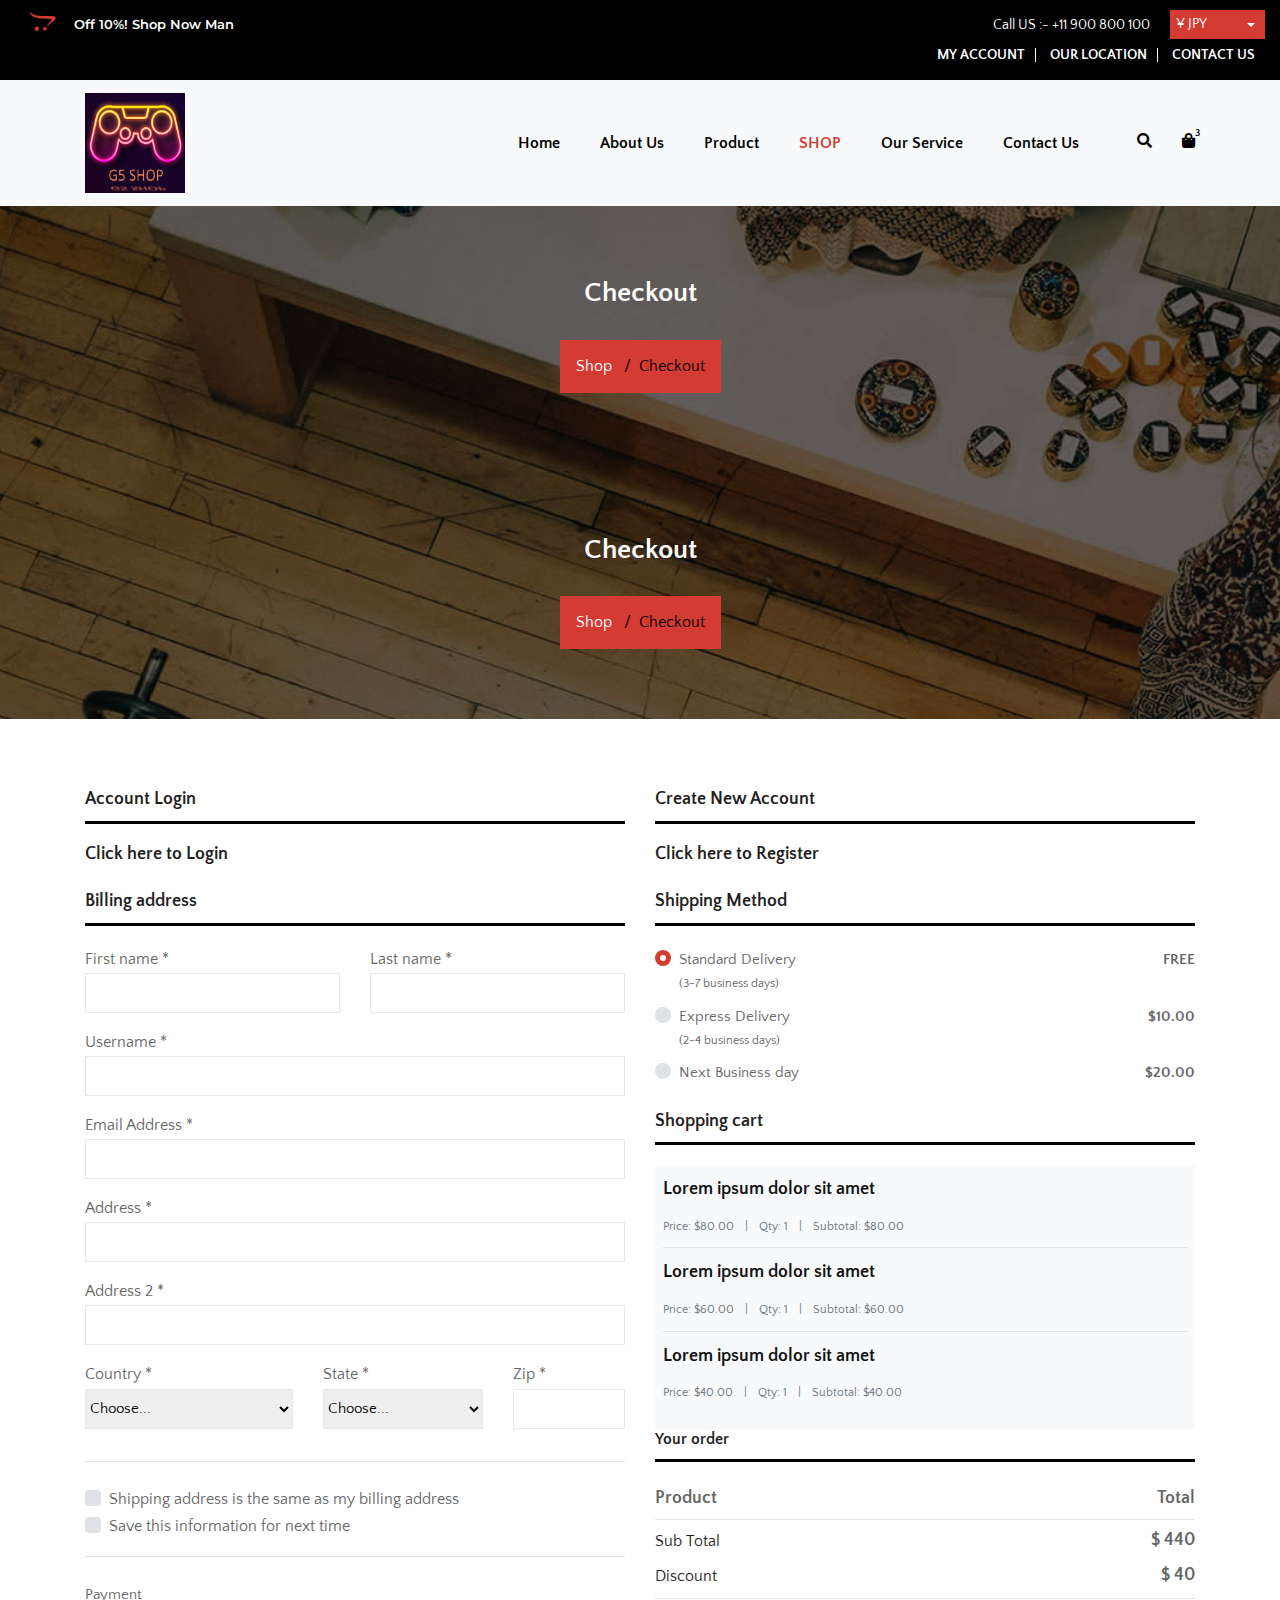
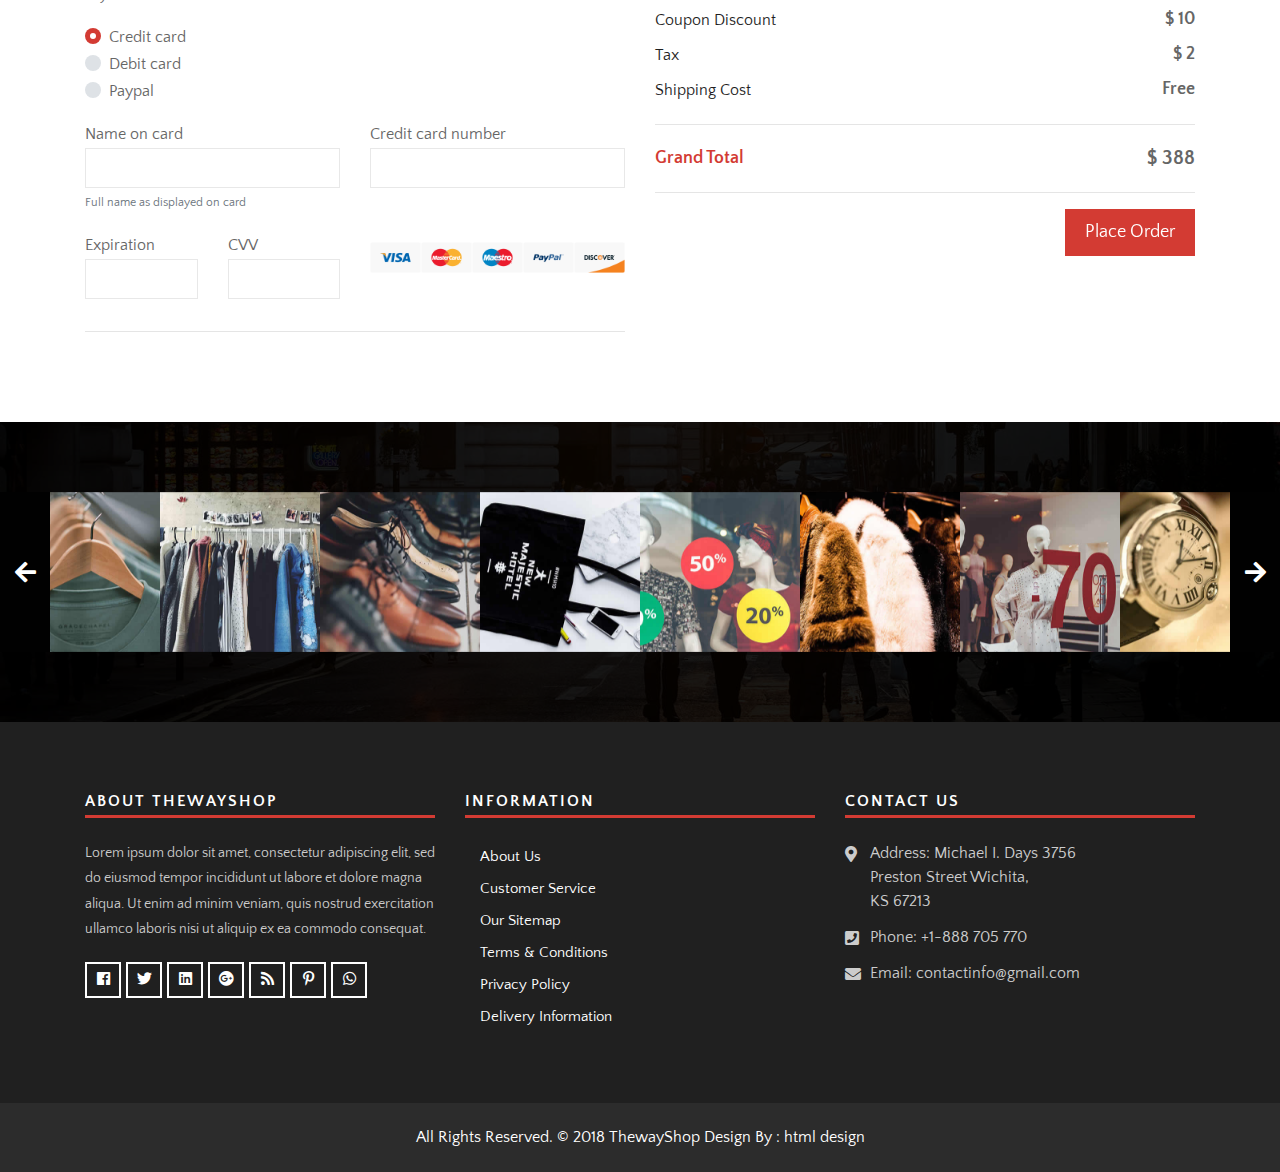
==== commit 9ac177d8: "header change on shop.html" ====
--- a/checkout.html
+++ b/checkout.html
@@ -107,7 +107,7 @@
                     <button class="navbar-toggler" type="button" data-toggle="collapse" data-target="#navbar-menu" aria-controls="navbars-rs-food" aria-expanded="false" aria-label="Toggle navigation">
                     <i class="fa fa-bars"></i>
                 </button>
-                    <a class="navbar-brand" href="index.html"><img src="images/logo.png" class="logo" alt=""></a>
+                    <a class="navbar-brand" href="index.html"><img src="images/logo.png" alt="" width="100" height="100" class="logo"></a>
                 </div>
                 <!-- End Header Navigation -->
 
@@ -251,14 +251,27 @@
         <div class="container">
             <div class="row">
                 <div class="col-lg-12">
-                    <h2>Checkout</h2>
+                  <h2>Checkout</h2>
                     <ul class="breadcrumb">
-                        <li class="breadcrumb-item"><a href="#">Shop</a></li>
+                        <li class="breadcrumb-item"><a href="shop.html">Shop</a></li>
                         <li class="breadcrumb-item active">Checkout</li>
                     </ul>
                 </div>
             </div>
         </div>
+    </div>
+    <div class="all-title-box">
+      <div class="container">
+        <div class="row">
+          <div class="col-lg-12">
+            <h2>Checkout</h2>
+            <ul class="breadcrumb">
+              <li class="breadcrumb-item"><a href="#">Shop</a></li>
+              <li class="breadcrumb-item active">Checkout</li>
+            </ul>
+          </div>
+        </div>
+      </div>
     </div>
     <!-- End All Title Box -->
 
